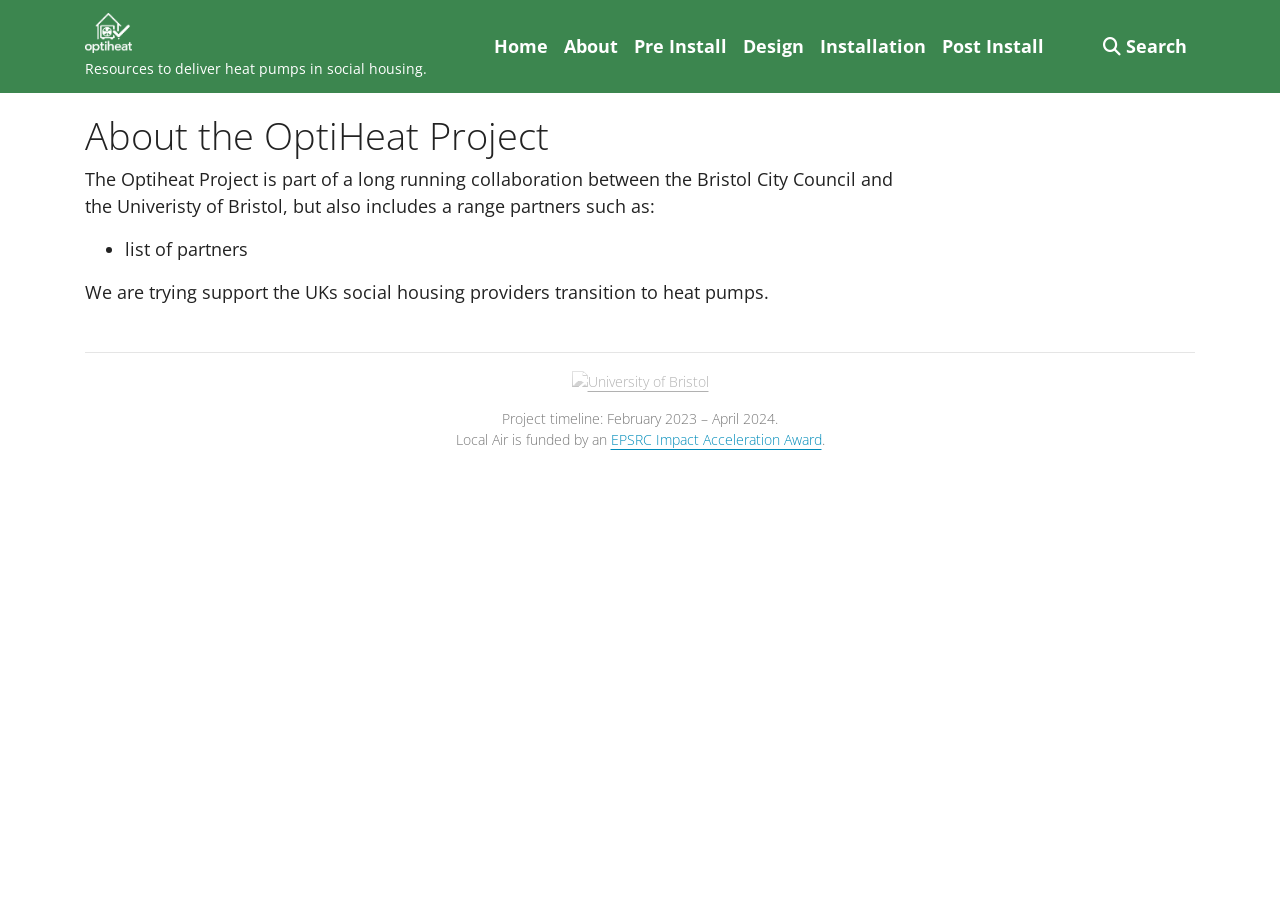
==== about/index.html @ 37873405 "Deployed c2340bd with MkDocs version: 1.6.1" ====
<!DOCTYPE html>
<html lang="en_GB" data-bs-theme="light">
    <head>
        <meta charset="utf-8">
        <meta http-equiv="X-UA-Compatible" content="IE=edge">
        <meta name="viewport" content="width=device-width, initial-scale=1.0">
        
        <meta name="author" content="OptiHeat">
        <link rel="canonical" href="https://www.optiheat.uk/about/">
        <link rel="shortcut icon" href="../images/favicon.png">
        
    <title>
        
            About – OptiHeat
        
    </title>
        <link href="../css/bootstrap.min.css" rel="stylesheet">
        <link href="../css/fontawesome.min.css" rel="stylesheet">
        <link href="../css/brands.min.css" rel="stylesheet">
        <link href="../css/solid.min.css" rel="stylesheet">
        <link href="../css/v4-font-face.min.css" rel="stylesheet">
        <link href="../css/base.css" rel="stylesheet">
        <link href="../css/extra.css" rel="stylesheet"> 
    </head>

    <body>
        <div class="navbar fixed-top navbar-expand-lg navbar-dark bg-primary">
            <div class="container">
    <a class="navbar-brand" href="..">
        <?xml version="1.0" encoding="UTF-8" standalone="no"?>
<!-- Created with Inkscape (http://www.inkscape.org/) -->

<svg
   version="1.1"
   id="svg1"
   width="599.33331"
   height="508.66666"
   viewBox="0 0 599.33331 508.66666"
   xmlns:xlink="http://www.w3.org/1999/xlink"
   xmlns="http://www.w3.org/2000/svg"
   xmlns:svg="http://www.w3.org/2000/svg">
  <defs
     id="defs1" />
  <g
     id="g1">
    <image
       width="599.33331"
       height="508.66666"
       preserveAspectRatio="none"
       xlink:href="[data-uri]&#10;IGV4aWYAAHjadVFbEsMgCPz3FD0CsIp6nDxneoMev6ikaTLtZgRcCc+wvZ57eDRIoRBTLlpVyRBr&#10;rDKZUWhg7pIpdtlRQHD2wod9JumWGNVchhtV8WCb8fIJStWT8OF/BDoMnsxK58MUnZ9v/DK0dXML&#10;5BWAPfPqXXkgyODZ74tXqrXkS2ur0hXlPAmKLJrs2zK06J57OF2o/8WetN3DNxGzjXtNVgBENjDI&#10;JFBGZWhHMZmGSUEyP0Y1OyIGUwweQ7b1CeU+yAOj8LbKX5vDyfeKPpv7g18thjfVzHYEYk6pjQAA&#10;DE9pQ0NQSUNDIFByb2ZpbGUAAHiclVcHWFPJFp5bUiEECIQiJfQmiEgJICWEFkB6EUQlJAFCiTEh&#10;qNjRZVdw7SKCFV0FUXR1BUQUxb6yKHbXslhQUdbFdbGh8iYE0GVf+d5839z57z9n/jnn3Ln3zgBA&#10;7+RLpbmoJgB5knxZbEgAa3JyCov0HKBAD1CAHTDhC+RSTnR0BIBluP17eXMDIMr2qqNS65/9/7Vo&#10;CUVyAQBINMTpQrkgD+KfAMCbBVJZPgBEKeQtZuVLlXgdxDoy6CDE1UqcqcLNSpyuwpcHbeJjuRA/&#10;BoCszufLMgHQ6IU8q0CQCXXoMFrgLBGKJRD7Q+yblzdDCPEiiG2hDZyTrtRnp3+lk/k3zfQRTT4/&#10;cwSrYhks5ECxXJrLn/N/puN/l7xcxfAcNrCqZ8lCY5Uxw7w9zpkRrsTqEL+TpEdGQawNAIqLhYP2&#10;SszMUoQmqOxRW4GcC3MGmBBPlOfG8Yb4WCE/MBxiI4gzJLmREUM2RRniYKUNzB9aLs7nxUOsD3G1&#10;SB4UN2RzQjYjdnjeGxkyLmeIf8aXDfqg1P+syEngqPQx7SwRb0gfcyrMik+CmApxYIE4MRJiDYgj&#10;5Tlx4UM2qYVZ3MhhG5kiVhmLJcQykSQkQKWPlWXIgmOH7PfkyYdjx05kiXmRQ/hKflZ8qCpX2GMB&#10;f9B/GAvWK5JwEoZ1RPLJEcOxCEWBQarYcbJIkhCn4nF9aX5ArGosbi/NjR6yxwNEuSFK3hzieHlB&#10;3PDYgny4OFX6eLE0Pzpe5Sdekc0Pi1b5gx8AEYALAgELKGBNBzNANhC39zT0wDtVTzDgAxnIBCLg&#10;OMQMj0ga7JHAaxwoBL9DJALykXEBg70iUAD5T6NYJSce4VRXR5Ax1KdUyQFPIM4D4SAX3isGlSQj&#10;HiSCx5AR/8MjPqwCGEMurMr+f88Ps18YDmQihhjF8Iws+rAlMYgYSAwlBhPtcEPcF/fGI+DVH1YX&#10;nI17DsfxxZ7whNBBeEi4Tugk3J4uLpKN8nIS6IT6wUP5Sf86P7g11HTDA3AfqA6VcSZuCBxxVzgP&#10;B/eDM7tBljvktzIrrFHaf4vgqyc0ZEdxpqAUPYo/xXb0SA17DbcRFWWuv86Pytf0kXxzR3pGz8/9&#10;KvtC2IaPtsS+ww5h57CT2AWsGWsALKwFa8TasGNKPLLiHg+uuOHZYgf9yYE6o9fMlyerzKTcuda5&#10;2/mjqi9fNDtf+TJyZ0jnyMSZWfksDvxjiFg8icBpLMvF2cUdAOX/R/V5ex0z+F9BmG1fuCW/AeDT&#10;MjAwcPQLF9YCwI8e8JNw5Atny4a/FjUAzh8RKGQFKg5XXgjwy0GHb58BMAEWwBbG4wLcgTfwB0Eg&#10;DESBeJAMpkHvs+A6l4FZYB5YDIpBKVgF1oMKsBXsANVgHzgIGkAzOAnOgovgMrgO7sDV0wVegF7w&#10;BvQjCEJCaAgDMUBMESvEAXFB2IgvEoREILFIMpKGZCISRIHMQ5YgpcgapALZjtQgPyJHkJPIBaQD&#10;uY08QLqRP5EPKIaqozqoMWqNjkPZKAcNR+PRqWgmOhMtRJeiK9BytArdi9ajJ9GL6HW0E32B9mEA&#10;U8OYmBnmiLExLhaFpWAZmAxbgJVgZVgVVoc1wed8FevEerD3OBFn4CzcEa7gUDwBF+Az8QX4crwC&#10;r8br8dP4VfwB3ot/JtAIRgQHgheBR5hMyCTMIhQTygi7CIcJZ+C71EV4QyQSmUQbogd8F5OJ2cS5&#10;xOXEzcT9xBPEDuIjYh+JRDIgOZB8SFEkPimfVEzaSNpLaiFdIXWR3pHVyKZkF3IwOYUsIReRy8h7&#10;yMfJV8hPyf0UTYoVxYsSRRFS5lBWUnZSmiiXKF2UfqoW1YbqQ42nZlMXU8upddQz1LvU12pqauZq&#10;nmoxamK1RWrlagfUzqs9UHuvrq1ur85VT1VXqK9Q361+Qv22+msajWZN86el0PJpK2g1tFO0+7R3&#10;GgwNJw2ehlBjoUalRr3GFY2XdArdis6hT6MX0svoh+iX6D2aFE1rTa4mX3OBZqXmEc2bmn1aDK3x&#10;WlFaeVrLtfZoXdB6pk3SttYO0hZqL9XeoX1K+xEDY1gwuAwBYwljJ+MMo0uHqGOjw9PJ1inV2afT&#10;rtOrq63rqpuoO1u3UveYbicTY1ozecxc5krmQeYN5gc9Yz2OnkhvmV6d3hW9t/pj9P31Rfol+vv1&#10;r+t/MGAZBBnkGKw2aDC4Z4gb2hvGGM4y3GJ4xrBnjM4Y7zGCMSVjDo751Qg1sjeKNZprtMOozajP&#10;2MQ4xFhqvNH4lHGPCdPE3yTbZJ3JcZNuU4apr6nYdJ1pi+lzli6Lw8pllbNOs3rNjMxCzRRm283a&#10;zfrNbcwTzIvM95vfs6BasC0yLNZZtFr0WppaTrKcZ1lr+asVxYptlWW1weqc1VtrG+sk62+tG6yf&#10;2ejb8GwKbWpt7trSbP1sZ9pW2V6zI9qx7XLsNttdtkft3eyz7CvtLzmgDu4OYofNDh1jCWM9x0rG&#10;Vo296ajuyHEscKx1fODEdIpwKnJqcHo5znJcyrjV486N++zs5pzrvNP5znjt8WHji8Y3jf/Txd5F&#10;4FLpcm0CbULwhIUTGie8cnVwFblucb3lxnCb5PatW6vbJ3cPd5l7nXu3h6VHmscmj5tsHXY0ezn7&#10;vCfBM8BzoWez53svd698r4Nef3g7eud47/F+NtFmomjizomPfMx9+D7bfTp9Wb5pvtt8O/3M/Ph+&#10;VX4P/S38hf67/J9y7DjZnL2clwHOAbKAwwFvuV7c+dwTgVhgSGBJYHuQdlBCUEXQ/WDz4Mzg2uDe&#10;ELeQuSEnQgmh4aGrQ2/yjHkCXg2vN8wjbH7Y6XD18LjwivCHEfYRsoimSeiksElrJ92NtIqURDZE&#10;gShe1Nqoe9E20TOjj8YQY6JjKmOexI6PnRd7Lo4RNz1uT9yb+ID4lfF3EmwTFAmtifTE1MSaxLdJ&#10;gUlrkjonj5s8f/LFZMNkcXJjCiklMWVXSt+UoCnrp3SluqUWp96YajN19tQL0wyn5U47Np0+nT/9&#10;UBohLSltT9pHfhS/it+XzkvflN4r4Ao2CF4I/YXrhN0iH9Ea0dMMn4w1Gc8yfTLXZnZn+WWVZfWI&#10;ueIK8avs0Oyt2W9zonJ25wzkJuXuzyPnpeUdkWhLciSnZ5jMmD2jQ+ogLZZ2zvSauX5mryxctkuO&#10;yKfKG/N14Ea/TWGr+EbxoMC3oLLg3azEWYdma82WzG6bYz9n2ZynhcGFP8zF5wrmts4zm7d43oP5&#10;nPnbFyAL0he0LrRYuHRh16KQRdWLqYtzFv9S5Fy0puivJUlLmpYaL1209NE3Id/UFmsUy4pvfuv9&#10;7dbv8O/E37Uvm7Bs47LPJcKSn0udS8tKPy4XLP/5+/Hfl38/sCJjRftK95VbVhFXSVbdWO23unqN&#10;1prCNY/WTlpbv461rmTdX+unr79Q5lq2dQN1g2JDZ3lEeeNGy42rNn6syKq4XhlQuX+T0aZlm95u&#10;Fm6+ssV/S91W462lWz9sE2+7tT1ke32VdVXZDuKOgh1PdibuPPcD+4eaXYa7Snd92i3Z3VkdW326&#10;xqOmZo/RnpW1aK2itntv6t7L+wL3NdY51m3fz9xfegAcUBx4/mPajzcOhh9sPcQ+VPeT1U+bDjMO&#10;l9Qj9XPqexuyGjobkxs7joQdaW3ybjp81Ono7maz5spjusdWHqceX3p8oKWwpe+E9ETPycyTj1qn&#10;t945NfnUtdMxp9vPhJ85fzb47KlznHMt533ON1/wunDkZ/bPDRfdL9a3ubUd/sXtl8Pt7u31lzwu&#10;NV72vNzUMbHj+BW/KyevBl49e4137eL1yOsdNxJu3LqZerPzlvDWs9u5t1/9WvBr/51Fdwl3S+5p&#10;3iu7b3S/6je73/Z3unceexD4oO1h3MM7jwSPXjyWP/7YtfQJ7UnZU9OnNc9cnjV3B3dffj7ledcL&#10;6Yv+nuLftX7f9NL25U9/+P/R1ju5t+uV7NXAn8tfG7ze/ZfrX6190X333+S96X9b8s7gXfV79vtz&#10;H5I+PO2f9ZH0sfyT3aemz+Gf7w7kDQxI+TL+4FYAA8qjTQYAf+4GgJYMAAOeG6lTVOfDwYKozrSD&#10;CPwnrDpDDha4c6mDe/qYHri7uQnAgZ0AWEN9eioA0TQA4j0BOmHCSB0+yw2eO5WFCM8G25I/peel&#10;g39TVGfSr/we3QKlqisY3f4LPOaDKBygA68AAA5laVRYdFhNTDpjb20uYWRvYmUueG1wAAAAAAA8&#10;P3hwYWNrZXQgYmVnaW49Iu+7vyIgaWQ9Ilc1TTBNcENlaGlIenJlU3pOVGN6a2M5ZCI/Pgo8eDp4&#10;bXBtZXRhIHhtbG5zOng9ImFkb2JlOm5zOm1ldGEvIiB4OnhtcHRrPSJYTVAgQ29yZSA0LjQuMC1F&#10;eGl2MiI+CiA8cmRmOlJERiB4bWxuczpyZGY9Imh0dHA6Ly93d3cudzMub3JnLzE5OTkvMDIvMjIt&#10;cmRmLXN5bnRheC1ucyMiPgogIDxyZGY6RGVzY3JpcHRpb24gcmRmOmFib3V0PSIiCiAgICB4bWxu&#10;czp4bXBNTT0iaHR0cDovL25zLmFkb2JlLmNvbS94YXAvMS4wL21tLyIKICAgIHhtbG5zOnN0RXZ0&#10;PSJodHRwOi8vbnMuYWRvYmUuY29tL3hhcC8xLjAvc1R5cGUvUmVzb3VyY2VFdmVudCMiCiAgICB4&#10;bWxuczpkYz0iaHR0cDovL3B1cmwub3JnL2RjL2VsZW1lbnRzLzEuMS8iCiAgICB4bWxuczpleGlm&#10;PSJodHRwOi8vbnMuYWRvYmUuY29tL2V4aWYvMS4wLyIKICAgIHhtbG5zOkdJTVA9Imh0dHA6Ly93&#10;d3cuZ2ltcC5vcmcveG1wLyIKICAgIHhtbG5zOnRpZmY9Imh0dHA6Ly9ucy5hZG9iZS5jb20vdGlm&#10;Zi8xLjAvIgogICAgeG1sbnM6eG1wPSJodHRwOi8vbnMuYWRvYmUuY29tL3hhcC8xLjAvIgogICB4&#10;bXBNTTpEb2N1bWVudElEPSJnaW1wOmRvY2lkOmdpbXA6OWNlYTEwNzMtYWY3My00NGZlLTk1Zjkt&#10;ZmNjNDU1ZDJjMzRmIgogICB4bXBNTTpJbnN0YW5jZUlEPSJ4bXAuaWlkOjkzNDc5ZmRiLWRiZTkt&#10;NDk0ZC04MDJhLTZhZTA1MWJhZDgwZiIKICAgeG1wTU06T3JpZ2luYWxEb2N1bWVudElEPSJ4bXAu&#10;ZGlkOmJjZTkxZmZkLWViODctNDgxYS1iZjcyLTQzOTA3MTE3ZmE1NCIKICAgZGM6Rm9ybWF0PSJp&#10;bWFnZS9wbmciCiAgIGV4aWY6UGl4ZWxYRGltZW5zaW9uPSI5OTQiCiAgIGV4aWY6UGl4ZWxZRGlt&#10;ZW5zaW9uPSI4MzQiCiAgIEdJTVA6QVBJPSIyLjAiCiAgIEdJTVA6UGxhdGZvcm09Ik1hYyBPUyIK&#10;ICAgR0lNUDpUaW1lU3RhbXA9IjE3NzQ0Njc4NTcxNDE1ODYiCiAgIEdJTVA6VmVyc2lvbj0iMi4x&#10;MC4zOCIKICAgdGlmZjpPcmllbnRhdGlvbj0iMSIKICAgeG1wOkNyZWF0b3JUb29sPSJHSU1QIDIu&#10;MTAiCiAgIHhtcDpNZXRhZGF0YURhdGU9IjIwMjY6MDM6MjVUMTk6NDQ6MTErMDA6MDAiCiAgIHht&#10;cDpNb2RpZnlEYXRlPSIyMDI2OjAzOjI1VDE5OjQ0OjExKzAwOjAwIj4KICAgPHhtcE1NOkhpc3Rv&#10;cnk+CiAgICA8cmRmOlNlcT4KICAgICA8cmRmOmxpCiAgICAgIHN0RXZ0OmFjdGlvbj0ic2F2ZWQi&#10;CiAgICAgIHN0RXZ0OmNoYW5nZWQ9Ii8iCiAgICAgIHN0RXZ0Omluc3RhbmNlSUQ9InhtcC5paWQ6&#10;OGYxMjIxYmMtN2QxYi00NTg1LWFjZjQtYjk5NTIyMTcyMDQ4IgogICAgICBzdEV2dDpzb2Z0d2Fy&#10;ZUFnZW50PSJHaW1wIDIuMTAgKE1hYyBPUykiCiAgICAgIHN0RXZ0OndoZW49IjIwMjYtMDMtMjVU&#10;MTk6NDQ6MTcrMDA6MDAiLz4KICAgIDwvcmRmOlNlcT4KICAgPC94bXBNTTpIaXN0b3J5PgogICA8&#10;ZXhpZjpVc2VyQ29tbWVudD4KICAgIDxyZGY6QWx0PgogICAgIDxyZGY6bGkgeG1sOmxhbmc9Ingt&#10;ZGVmYXVsdCI+U2NyZWVuc2hvdDwvcmRmOmxpPgogICAgPC9yZGY6QWx0PgogICA8L2V4aWY6VXNl&#10;ckNvbW1lbnQ+CiAgPC9yZGY6RGVzY3JpcHRpb24+CiA8L3JkZjpSREY+CjwveDp4bXBtZXRhPgog&#10;ICAgICAgICAgICAgICAgICAgICAgICAgICAgICAgICAgICAgICAgICAgICAgICAgICAgICAgICAg&#10;ICAgICAgICAgICAgICAgICAgICAgICAgICAgICAgICAgICAgICAgICAgCiAgICAgICAgICAgICAg&#10;ICAgICAgICAgICAgICAgICAgICAgICAgICAgICAgICAgICAgICAgICAgICAgICAgICAgICAgICAg&#10;ICAgICAgICAgICAgICAgICAgICAgICAgICAgICAKICAgICAgICAgICAgICAgICAgICAgICAgICAg&#10;ICAgICAgICAgICAgICAgICAgICAgICAgICAgICAgICAgICAgICAgICAgICAgICAgICAgICAgICAg&#10;ICAgICAgICAgICAgICAgIAogICAgICAgICAgICAgICAgICAgICAgICAgICAgICAgICAgICAgICAg&#10;ICAgICAgICAgICAgICAgICAgICAgICAgICAgICAgICAgICAgICAgICAgICAgICAgICAgICAgICAg&#10;ICAgCiAgICAgICAgICAgICAgICAgICAgICAgICAgICAgICAgICAgICAgICAgICAgICAgICAgICAg&#10;ICAgICAgICAgICAgICAgICAgICAgICAgICAgICAgICAgICAgICAgICAgICAgICAKICAgICAgICAg&#10;ICAgICAgICAgICAgICAgICAgICAgICAgICAgICAgICAgICAgICAgICAgICAgICAgICAgICAgICAg&#10;ICAgICAgICAgICAgICAgICAgICAgICAgICAgICAgICAgIAogICAgICAgICAgICAgICAgICAgICAg&#10;ICAgICAgICAgICAgICAgICAgICAgICAgICAgICAgICAgICAgICAgICAgICAgICAgICAgICAgICAg&#10;ICAgICAgICAgICAgICAgICAgICAgCiAgICAgICAgICAgICAgICAgICAgICAgICAgICAgICAgICAg&#10;ICAgICAgICAgICAgICAgICAgICAgICAgICAgICAgICAgICAgICAgICAgICAgICAgICAgICAgICAg&#10;ICAgICAgICAKICAgICAgICAgICAgICAgICAgICAgICAgICAgICAgICAgICAgICAgICAgICAgICAg&#10;ICAgICAgICAgICAgICAgICAgICAgICAgICAgICAgICAgICAgICAgICAgICAgICAgICAgIAogICAg&#10;ICAgICAgICAgICAgICAgICAgICAgICAgICAgICAgICAgICAgICAgICAgICAgICAgICAgICAgICAg&#10;ICAgICAgICAgICAgICAgICAgICAgICAgICAgICAgICAgICAgICAgCiAgICAgICAgICAgICAgICAg&#10;ICAgICAgICAgICAgICAgICAgICAgICAgICAgICAgICAgICAgICAgICAgICAgICAgICAgICAgICAg&#10;ICAgICAgICAgICAgICAgICAgICAgICAgICAKICAgICAgICAgICAgICAgICAgICAgICAgICAgICAg&#10;ICAgICAgICAgICAgICAgICAgICAgICAgICAgICAgICAgICAgICAgICAgICAgICAgICAgICAgICAg&#10;ICAgICAgICAgICAgIAogICAgICAgICAgICAgICAgICAgICAgICAgICAgICAgICAgICAgICAgICAg&#10;ICAgICAgICAgICAgICAgICAgICAgICAgICAgICAgICAgICAgICAgICAgICAgICAgICAgICAgICAg&#10;CiAgICAgICAgICAgICAgICAgICAgICAgICAgICAgICAgICAgICAgICAgICAgICAgICAgICAgICAg&#10;ICAgICAgICAgICAgICAgICAgICAgICAgICAgICAgICAgICAgICAgICAgICAKICAgICAgICAgICAg&#10;ICAgICAgICAgICAgICAgICAgICAgICAgICAgICAgICAgICAgICAgICAgICAgICAgICAgICAgICAg&#10;ICAgICAgICAgICAgICAgICAgICAgICAgICAgICAgIAogICAgICAgICAgICAgICAgICAgICAgICAg&#10;ICAgICAgICAgICAgICAgICAgICAgICAgICAgICAgICAgICAgICAgICAgICAgICAgICAgICAgICAg&#10;ICAgICAgICAgICAgICAgICAgCiAgICAgICAgICAgICAgICAgICAgICAgICAgICAgICAgICAgICAg&#10;ICAgICAgICAgICAgICAgICAgICAgICAgICAgICAgICAgICAgICAgICAgICAgICAgICAgICAgICAg&#10;ICAgICAKICAgICAgICAgICAgICAgICAgICAgICAgICAgICAgICAgICAgICAgICAgICAgICAgICAg&#10;ICAgICAgICAgICAgICAgICAgICAgICAgICAgICAgICAgICAgICAgICAgICAgICAgIAogICAgICAg&#10;ICAgICAgICAgICAgICAgICAgICAgICAgICAgICAgICAgICAgICAgICAgICAgICAgICAgICAgICAg&#10;ICAgICAgICAgICAgICAgICAgICAgICAgICAgICAgICAgICAgCiAgICAgICAgICAgICAgICAgICAg&#10;ICAgICAgICAgICAgICAgICAgICAgICAgICAgICAgICAgICAgICAgICAgICAgICAgICAgICAgICAg&#10;ICAgICAgICAgICAgICAgICAgICAgICAKICAgICAgICAgICAgICAgICAgICAgICAgICAgCjw/eHBh&#10;Y2tldCBlbmQ9InciPz7ITCckAAAABmJLR0QAAAAnAPh3J5E0AAAACXBIWXMAABYlAAAWJQFJUiTw&#10;AAAAB3RJTUUH6gMZEywRXFum9AAAABJ0RVh0Q29tbWVudABTY3JlZW5zaG90+xGrCgAAIABJREFU&#10;eNrt3StwXMmeJ+BMRwOJyHCjDWUiw4nbUCIy3JjLJGSz3dhlErLZTswyCdlsJnaZhGy2EwtlYsO+&#10;WCISdMdCiVgsF7jcLZdKUqnqPPLxfRE3Zu6jVVX/zJMnfyfznBMCADQipbSSUlpXCQAAgPoD4Hq6&#10;24kKAQAA1BMA99ICVA6AlkQlAKCyILhsqHseY7xQSQCEQQBoJwj+sBpjvFZRAGr2RAkAEARv+ZZS&#10;ulRVAGpmZRAAQfC+E2WMzpUAVMnKIACC4P1/f0eVAaiRq50ACIIP81AZAKpjZRAAQfBh5ymlA1UH&#10;oCZWBgEoMQhehhDWBj9pun8QgIpYGQSgtCB4MEYQnHy2F9MDUA1XOAEoLQi+Gf3kaYUQAGEQAAYN&#10;g9mszAmEAAiDANBYEBQIAaiBewYByD0EruR6r557CAEQBgGgn7C1HkL4lvl3FAgBKJLtLQAIWl2c&#10;UG0ZBUAYBIC2gqBACIAwCACNBkGBEABhEAAaDYICIQDCIAA0GgQFQgCEQQBoNAgKhAAIgwDQaBAU&#10;CAEQBgGg0SAoEAIgDAJAo0FQIARAGASARoOgQAhAjp4oAQCC4GC/+1LrA5ALVygBEASHPvlaIQRA&#10;GARAEBQIAUAYBEAQFAgBQBgEQBAUCAFAGARAEBQIAUAYBEAQFAgBQBgEQBAUCAFAGARAEBQIAeBu&#10;XjoPQEtBcDVOqB8AwiAAdBdkTjP+ersxxusf/0YgBKB1tqIA0ESAmRX+UkqbIYTPJX1nAOiKlUEA&#10;mgyCk//8SwhhX10BEAYB4PGB5SDjr7f/0OpajPG9LaMAtMj2EwCqDSqPCXkppZ0QwocafgsACIMA&#10;tBoEr2KMTxf4TSchhG2BEIAW2CYKwCJB8DLjr7e/SBCchK2XIYTnAjgALXCFEYCaAsnVokFw6jce&#10;hBDeZHvytkIIgDAIgCDYbRAs5LcKhAAszTZRAOYNRzlvDd3tMgjeCFu7gjkAwiAALQfBvRDCWqZf&#10;7yrG+LGPPzz5uwIhAFWyxQSAogPHENsl1QAAYRAAQbDREKQWANTGNlEA7go/Kxl/vbOhw8/k8/Yz&#10;bq9TvRaAR53blACAGcHCKpjaACAMAiAICjtqBEBtbBMF4GbIyXlr6FUuIWfyPQ4zbkdbRgF4+Hym&#10;BABMAoTVLjUDQBgEQBAUatQOgJrZJgogCNoaunzY+iSsAlAaVwsB2g6COyGED5kHrVJqaYUQAGEQ&#10;AOGlxfCipgCUxDZRgDaD4InQ0t73tmUUAGEQoO0guBdC2BaoBEIA2ma7CEBbQdA2RrWurtYALMbK&#10;IEA7QTDrF5HXFk6sEAIgDAKQiw3BaZTftZ9xIDxyWAC0yxYRgMrZrqgNtAEAwiCAICiEaAuBEIAQ&#10;gm2iADWHjx3hw+99RH+xZRSgMa4CAtQZBC9DCGuCUZZtk/MK4VWM8akjCEAYBEDYEAS1EQCVsk0U&#10;oK6QsSlk5K+ALaMnWgmggfOREgBUEwTXQwjnAlBRbZbzCuFxjPG1VgIQBgHIO1SchBC2BUGBUNsB&#10;MC/bRAHKDxObgmC5CtgyeqmVAIRBAPL0WdARCHu0lvtrSgAQBgGaklI6ynmLoSBYVb0+5L6dFYAF&#10;zj1KAFBkENwJIXwQbKpsW/cQAiAMAlBeYBAWOmnfyxDCWqZf73mM8UIrAZTPNlGAskLCqSBYvxjj&#10;04y/3nlKaU8rAVRwvlECgGKCYM6rRYJgP22e85bRTzHGl1oJQBgEoOFgIAi2eRFAuwOUzTZRgPzD&#10;gKeGNiznLaOeMApQ+DlGCQCyDoKeLIm+AEAvrAwC5Dv5z/pF3yb/6j3VXw+0EkBh5xYlAMg2CHqP&#10;ILP6Rs4rhF47ASAMArDEZP80hLAhCFJoILzK/NUYAEzYJgqQ1yR/TxCk8HZYmzwBFYDczydKAJBV&#10;GPTUUKroLyGE4xjja60EIAwCcP+k/iiE8EoQpLJAqO8AZMw2UYDxJ/MHgiC1to93EQJkfA5RAgCT&#10;ZUGwin50GUJYy/Tr7cYYP2olgLxYGQQYb/J+JAjSYXvl/ATPD5Ot0ADkdO5QAoBRguBBCOGNIEgP&#10;fcs9hADMxcogwDgEQfpsv7OMw+qeVgLI5JyhBACDToQ3QwifBUEG6GtWCAG4l5VBgOEm5yeCINqz&#10;jLAKIAwC0NXEdz2EsC04oF1/Oi5OtBLAiOcJJQAYZNLrqaHof7M9jzFeaCWA4VkZBOh3En4iCKKd&#10;73VuyyiAMAhQWxDcCbaGor3nPV4utRLAwOcGJQDobXJrRRD98nFsGQUYkJVBgO4n20eCINp/Iecp&#10;pVOtBDDQOUEJADoNgjshhA+CAAX0Ve8hBBAGAWhhgm1yzYz+ehlCWMv069kyCtAz20QBuplU7wiC&#10;lCbG+DTjr3eeUjrSSgA9ngeUAGDpIHgQQngjCFJwH7ZlFKBBVgYBlicIUrRJPznOOKzuaSWAHsZ/&#10;JQBYeIK6GUL4LAhSUZ/OeYVwN8b4USsBCIMAY0+aj0IIrwRBBEJ9G0AYBGhnsrwSQvhmsoxAqI8D&#10;lMw9gwCPJwhStdz7kaeMAgiDAENPQA+8PgKBMAuvcl+9BChirFcCgLmC4HoI4dzEnQb7vi2jAJWy&#10;MggwH0GQJhWwZdRrJwAWHeOVAODeiaYVQQhWCAGEQYC2Jr+eGgoCIUC1bBMFuJsgCLf73X7GYfVE&#10;KwE8YlxXAoBbE0orgnD/MWKFEKACVgYBfp7krguCUHY/9NoJAGEQYBEeFgN1BMJTrQTwwFiuBAB/&#10;Th69UB4qOm5CCGcxxhdaCWA2K4OAyWxKB4IgVNk/N2wZBbhnDFcCoPEg6GEx0M2x5KEyAIWxMgi0&#10;ThCEBvqr104ACIMAPyaGtoZCW/1225ZRgKlxWwmABoPgevDUUOjzGLNlFKAAVgaBFgmC0HA/Tikd&#10;aCUAK4NAQ1JKmyGEzybQMNgxZ4UQQBgEEARNShEIHXsAObFNFGiFIAj696ywuqmVAGEQoEIppXVP&#10;DQX9/B6f3UMINDs+KwFQcRC0NRTyOiZz3jJ6FWN8qpUAYRDAxFMQhPYC4VaM8YtWAlphmyhQ42TT&#10;1lDQ/xfx2T2EgDAIUG4QPAneIwgC4XKB8FQrAcIgQFlBcDOEsG0CDALhkjZSSntaCah+LFYCoKIw&#10;aGsoOG4dtwBzsjII1DCZPDKhhDLlfHyk7060ElDtGKwEQOFB0OsjoI5jOeenjH6KMb7USoAwCGAC&#10;KQiC4xmgeLaJAqVOGk9MHKEuBWwZ9VAZoK5xVwmAAoPgQQjhjQktVHuM57xl9CrG+FQrAcIggImi&#10;IAjtBcLnMcYLrQSUzjZRoKTJ4Z4gCG3I/Hg6n+xQACh7rFUCoJAgeBRCeGXiCs0d+zmvEDr2AWEQ&#10;oOUJockgNB0Id2OMH7USIAwCCIJAe4HQPYRAkdwzCOQ8+XOPIFDC8XY+2coOUNbYqgRAxmFQEASK&#10;GRdCCPsxxvdaCRAGAQRBoL1AaMsoIAwCLDjJWwkhfBMEgYIDoRfTA8IgQE0TPEEQjBcCISAMAgiC&#10;gHHjIasxxmutBOTK00SBHCZzK4IgUOHx+S2ltKOVgGzHUCUAxg6CwT2CwPJjiS2jAI9kZRAYmyAI&#10;1H68rqWU1rUSkN3YqQTAWGwNBYwrAOOxMgiMMVlbN2EDWjt+03cnWgnIZsxUAmCMCZGJJNDqOBNC&#10;2IoxftFKgDAImKAJgoDxBmBwtokCQ03KNk3MAMf1X0E1pXSklYBRx0klAIaa+JgwAsafWw5jjG+1&#10;EiAMAiZigiBgHAIYhG2iQJ+TL08NBRzvcwTVzFcvgVrHRiUA+pzgmBgCxiVjE5AnK4OAIAg0Y3L8&#10;n2U8dm5qJWCwMVEJAEEQME4ZqwBhEEAQBIxXxiygAbaJAoIg0KTJuPAp4zHVewiBfsdBJQAEQcD4&#10;la3jGONrrQQIg4CJlCAItBcIjWVAL2wTBQRBoHmT8WI347H2VCsBwiAgCAqCQD/jxscQwmGmX28j&#10;pbSjlYBOxz0lAGoLgiGE1RjjtVYCKhzfXOwCOmNlEKhqohS/EwSBZcNWzk8ZPdFKQCfjnRIANQVB&#10;LQR0ON4dhBDeGO8AYRAwMRIEAeNeTj7FGF9qJUAYBARBgPYC4VWM8alWAhbhnkFAEAR4eJzZyvTr&#10;rWkhQBgEBEGA/sabLzmP05P7GwEeN7YpASAIApQ/LgZbRoFHsjIICIIAjxt/VjP9emsppXWtBAiD&#10;gCAI0M84dB1COMv0652nlDa1EjDXeKYEgCAIUNd4acwE5mFlEBAEARYfl55nPKYfaSVAGAQEQYB+&#10;xqeLEMJ+pl/vlXsIgXvHMCUABEGAesdRYylwFyuDYAIjCAJ0M17l+lCZ7MMqIAwCJgeCIFByIHwR&#10;8r6H0FNGgZ/HLSUAQVAQBGhjfDXGAsIgmKgIggACIdA420TBBMXkBKCH8SznMS2ldKCVABMvEAQF&#10;QYD+xt2TEMK2sRcQBgFB0GQEaG/8vQwhrBmDgdzYJgqCoEkIQL/j3NMQwmrG54gjrQTCICAICoIA&#10;/Yx31yGEq0y/3iv3EEKjY5MSgCAoCAIYl43N0B4rg2DCYbIBMOz4d+zcAWQxJikBCIKCIIBx+oZP&#10;McaXWgmEQcAEQxAEaC8QGrNBGARMLEwqAARCoEbuGQQTCpMJAOPjXecWTxmFmscgJQBBUBAEMI4b&#10;y0EYBEwgTB4AjOfGdGiAbaJg4mDSAGDcnOecs6mVoLJxRwlAEBQEAYzvc3oeY7zQSlAHK4NgotC1&#10;VS0EUK3zlNKRMkAdXL0HQbC7AcWKIEDV47zxHupiZRBMEEwMAKgusALCIDjxDmNLCwG0d14SCkEY&#10;BBoOgvG7L1oJoNlzlBfTQ6Fs6wJBcKkgqIUA2hn3nQ+gLlYGwYRgUbaGAvDn+SqldKkSUBZXcUAQ&#10;fPzA4QowQJPj/xyuYoxPtSKUwcogmAgIggB0ZS2ltK4MIAwClQXBEMJzLQTAA85tGYUyuMIPguB8&#10;g4UVQYDmzwXOHVAXK4Pg5O9kDkBf57Y9VYB8meCBIPiQ1RjjtVYCcE5Y0FmM8YWWBWEQEAQBaCsM&#10;fp902mUC2bFNFJzw7zxpC4IAdHjOO1AFyGy+pwQgCM5gRRDA+aEPWzHGL1oZhEFwos91YLCVB8A5&#10;wnkGqmebKDjJT9vSSgD0fC48UQUQBkEQzM9XLQVAz7ZTSuvKAMIgCIIA0J5zK4QgDIIgCABt2k4p&#10;nSoDCINQaxA8UgUAuNOGEsA4flEC6DUIWhEEgPnOl4cxxreqwYBzreZfpWVlEATBac+0HgAjeGPL&#10;KPPOsX5Y8k99u/GnmnygkTAI/QxSe6oAAI+24Smj3De/6vFi+3lK6aC1mnrhJ3Q/UB2EEN4U/BOe&#10;xxgvtCTAaOeRQXaWxBjjZCUux3v2PsUYX+oNDH1cTDSzfVQYhHIHKmEQwLlkqTA4+bxcA+Gf3xHH&#10;g/7XDw+QAUGwlvrvhRD+Hv665/FZCGHtxv/kqqePvuszvt7xv3+2xN+/+Tlf5/x789bgob+3dsd/&#10;fjX1v7la4J+7738372et3fMbb/53awt8/tUD9b16ZBtePaK+i7iaoyZ3/Y6vd/TZr0v04bv62u8h&#10;hP8TY/xoBBs9cL3I9RyWUtqLMb7XSuZWY31+7YHQ1RYQBKcVtTIohEM1tmKMX5Rh+JXBAsbTfYHQ&#10;cTBqYKo4EHqADAgjxdW7w6eIAfn4fOPQ3lQOE94b3hnvmzrP7+XW3jX3PyuDYHCYlu3KoMkACCfO&#10;Lf3XN+ex1j2E1ff9lRDCN/1vOFYGQTBRb8BxTxETXu8hrN63nL9cja89EQbBBGXas9xqbUIIbY+3&#10;xgCB8IaNlNKJFqruOD8p5Dg/FwbBgHWkCkI3YDwQCEezrXWqm1dtF/R9qxqLhEF4vFeV/76vBlsg&#10;00mYLYICoXOEeVUO/e9AGIQ2JyItnHyeZVDnS70NmGFDCBAIXRyoZk51WvDx/EYYBOjn5LATun0B&#10;N1DfOOHVEwJhCCFsaJlij+Gk/YRBIE9jbxP9oAmAB3xWAoGQYoPgQSW/o4pdCr/okoCBFShxvBBO&#10;xgmExmqc5+thZRCY9kwJALgvEKoCgqAwCNDlSeJAFQCTS4GQKo/V00p/V/FzFwcymHhM240xflRb&#10;QCip+1zTRe3GHruF0iL682Wo+MFwpfdB9wwCOZwo9lQBoMyJsIt55HqxgIfZJgqFnGwr/4nvtDJg&#10;sukcRVXHpvdACoOAkywAzlU0FgQ3g/cICoOAkysAzlk0FQRPgneBCoNQqd0GTqpeLQFACeeu5yqe&#10;XRDcCyFsq4QwCLWe5D4O9DmurgIgEN7/OReqnR3PABAGoXq9XonMIAh+1cQA5Hwuc9E0LymlIw9z&#10;EgahlRPcRQjhuOKT2x9aGYCMz2lbqptVENwLIbxSCWEQWjrBve74JPfJVU4ABMKH/16M8YvKZqXl&#10;raGHwiA4yS1rN8b4UjUBqPhcuZ9bsGQ5toaGEEL4F2EQnORiWOw+wk+TK5wfVRGAys+V7yfny7MF&#10;/vFDQTC7IHgSbA0NMcbr0n/DL7ozdDIYXIQQnKjyD+3AsBNGD5Rgeix+oQpV8PqISlgZBAAA5uIi&#10;z3e1XGQWBgEAgIdC4IEgWB9hEJj2qxIAADeC4E4I4Y1K/OlTLT/EPTRQzkA81NW4raEf2z3Eb3PP&#10;INQ7btV2fKsbDc9ByghQFR07VgYBAIBZIdDrI27brenHCIMAAMCtIBi8PuKW2l4JZnsAlDMoD3Vl&#10;7vnkVRlV/TbboaDeccs2UXWj6HlHSUGwumPGyiAAAPAjBNoa2kgQDMFL5wEAgO9B8DSEsKESbQTB&#10;EKwMAgAA3wmCDQVBYRAAABpna2ibQVAYBKDrCcVOSukyDeMopbSi6gDLBcHgqaGzPG8i8GpnKGaw&#10;9tL5ZQY7T83ro902Qwj/N4SwltlX248xvtdC7YxbniaqbhQxvygnIDV0bBgEwGAtDPKYtrrMMPxp&#10;e6FGGFQ3Ht/PVkII31Si7ePCNlEA7poonEzvyywtCP6YWM/4HQAtj+8HguBMq639YGEQgJsThL0b&#10;gWm74t/5w6VWBxob5zdDCG9U4mfxu+vWfrf3DALwZ0Bq8GevTX73bozxo14ANOCzEtwOgq3+diuD&#10;AO2Gv3VbJ//04UYpTvUOoMIx/8BYLwhOszII0N6EwGTgfhs/auQBG0Al477XRwiCM1kZBBAEUS+g&#10;boKgICgMAjQaaHZsBV0uEKofUPL4pRK3rCrBd7aJAtN+VYJqJgGnIYQNleh2YhWCK8pAOeMVtzxv&#10;8amhwiAwr2dKYBLAw/UVCIGMx6hNVbjNuH2bbaLAtK9KUHZIEQTVGmh6bDoKXh8hCAqDwIKsDJZ5&#10;8l8XTEYNhUcqAWQwHp0GD4uZ5VAJhEGAWk/+JyGEc5UY1SthHMiA+8Rv24oxvlWG2dwzCEyzTbSs&#10;ICiAZNYetiIBzgd5MB4/zMogQKEnfSd+bQPw4/VBKnGLraFzsDIITHPPYAFhQxXKaCdXpYGex5n1&#10;EMIHlbhlP8b4XhmEQeDxbBMVBBEIgTK4X3yKMfdxbBMFpv2hBFmGik1BsNxAqO2AjseVPePKTLaG&#10;PpKVQWCalcEMw4Qq1NGOrlgDHYwlmyGEdypxy26M8aMyCIPAcp6FEC6UoekgeBVjfCqMCoRAlrxQ&#10;fopxdXG2iQIIgjc9FwSrbFeg/LHD7QKzrSqBMAh051claC8wxL9c3PgOJ1pCIASyGDP2ghXBWXZj&#10;jNfKIAwC3fFqiXaCwvGPBHjHf7+tNQRCIAvuEZwyOX25R3BJ7hkEaDAgPHR/haAyXHu71wW4Z4xY&#10;CSF8U4lbbA3tiJVBgLaC4JXw0eYFAKC4sWFHEJzp2NbQ7lgZBKZ5tUSlgWDeECicjNP+QjpwY0xY&#10;DyF8UIlbtmKMX5RBGAQQBDsOgQiEQDZB8FwlnMuGYJsogCBII/0ByH4MOBIEZ/qkBMIgMIw/lKCK&#10;if+nRYKgMHJ/sJ7UdEsgBHo49g9CCK9U4pbDGONLZejp3KYEIDhMGXw/fk73y9Xwm5f5rYLI/PWc&#10;vIdxu5U+m3N/qm0FXN2c59FHh2JlEEAQ/PG9VrTO/PWcXKm+6rGfnGgBaOKcsCcIzrSrBMIgQG0n&#10;/d4m+B1cQf1vWuhx9YwxPg39bRvdntw/BNR7TjgKXig/y6EXyg90rlMCKOaEYZvouEEp5996GGN8&#10;28F3Ow0hbDjawqdF7k/pqx+XvE3Kdkd1I5tzeznhRL8clJVBgMJP+l0EwQlBMPy5/TObCYzJIlR5&#10;PrA1dDZbQ4VBAEFwTleuoHYeBOOY/7xACE2cD2wNne3Y1lBhEKDGE/9OD392f3K/GpkEwQEC4Z5W&#10;gip4fcSMcTPG+FolhEGAGn3oIQi+V9b8gmDPgbDElYQrvQu+SymtW+UfbLxEGAQW9KsSdHry7/rE&#10;fyYIljER6ePvljaRtHoNfx67ByGEc5W45VAJhEEA5nMcY3yhDPkHwZ4D4Y4aD/f3oSNvlOCW3Q4f&#10;gMaiY6gSQBm8WqK8CWPXv6vv35BSugwhrAmC+kImY97Kjd97feM/X48xXhjv9SPtafxleVYGgWm2&#10;ibY7+f8fWq6MiU8Lk8sY4/WPf0395xd6FIWcB7w+YjZbQ4VBIGPPlKDuIHGPf1fTogLhgaMDsg2C&#10;B8HrI2axNTS386ESQDEnlqGuLg7+pMratol2+XuGDi2NrDjFWo5lW62M9/pP8+dsYy9LsTII0O0E&#10;wGoNJpzQ7jF54ricaUsJhEGgDF+VYCmdPTGuhq2Mucnh97k6DvUGwRDCtkrccjz0g+kQBgGEFqbl&#10;9AL03Q4noDuaFrIgCM44l8UYX6uEMAhQPVuDsp+UPM3ou3wMIXzq6M990Low6thva+hstoYKgwDN&#10;TAYuOwwKY68K7lbYRMcZhtOXHfY/E1EYb+y3Injboa2hZfhFCQA60dXL2ke/khpj/Fhbtsh1m1KM&#10;MQpyUGwQ3Olw7K/J6vT7QcmXlUGA5ScEnT1B1JXUXuw30g+FShh23LdF+/Y5LAqCZbEyCLC8rp4g&#10;ms39FTWtWA393syWaw2NBMHTEMKGStxyrATlsTIITPtDCUYLBV8y+z6eaDqcMyWAIoLgjiA4Owh6&#10;amiZrAwCLDcx6GRFR/BqO9DGGF900ZdSSklfgt7G+81ga6jzV2WsDALTflUCbrBiNZzDjiase0oJ&#10;nQfBFEL4rBK3fFICYRCg1cnBaRd/J+erqjHGFwU30fOSvmyM8W1Hf+qdoxPyG+trDIJdviIHYRDI&#10;wzMlmFsr940UuToYY7wocXLlsAJjfQHjaxQEhUGAZqWUVloJWiWuDpZ6D0tXkytPJ4VOjqMjx9JM&#10;u0ogDAK07ltLQcsDAgbl8ewwfhA8CSG8Uonb41OM8aMy1MPTRAEgr+D9OqVkEgrj2laCW2OTi4IV&#10;sjIIMJ7Dkr5sQa9pMGEJ37e4FfidL9PjnWhtOuyDm7aGzmRrqDAIwGSysNNRaHmrmvQYaF8Vcjz9&#10;KYSwtsCf2J76G7BoXzwKXh8xy5mtocIgAH9p+aXDud/P5r2IP09u9zL+bpd9hDerhSzB9uzbnhf+&#10;iiEeYCsNlDOpG+qK9+7QVwCH+G1dbh3s4vuWvJUx59WXmraIdlTnqxjj01b7UKn9QX0Gr/dmsCJ4&#10;VxC8UIa6WRkEEKgea1/7pYPH3tg20kR9LbO6XQ7Z92+UfyXA7D5yIgjOdCYICoNAm/5QgnsnDkcd&#10;/q1U4kM+YozvM/1escd2v5wKdm+WCCZN3tu2xD2BXfiWUjowgjHVJ3eCp4bOsm9rqDAIwGxd31Py&#10;ykMv8g4wfYWYyZ9+6GFEVx18zl4GdbzMoDnf5HwPJYP3yc3Q9v3fM8Xv3qtEQ22uBFDOpHSgj9qK&#10;MX6p7bd1tWo0wHc9K+WKbE4hNrd7Qrv8DaXfo5rhxY7sjzH3DPZe39MQwoaZxS2fYowvlaEtVgaB&#10;ab8qwZ0TiCG2mW24z2n4yXMO2zdr3D6a6e/ZsGW06bHiRBC88+KAICgMAnCPNwN/3reu3mkoEJYT&#10;WKa/T8FPxFx3LJMh9wjeDoHRk2WFQYAfnilBVj54ofbjgtS8dcq5ppW093kBfcU9hMaG1l0pgTAI&#10;QGETmonNEb/HZu51qmFS2NV3HfoBLgVNut9lumV01WjXZH8cXI7vIUUYBMb1VQmK8XnEewuzfy/X&#10;rAlgw5PCtQHrXtr9eNltGY0xXhvemu2PQ9m3NRRhEKAO36ZWDE+GDlm5B8KU0qnVgXbD1Tz9JMMt&#10;o7u6UifHv/tDbzvz+giEQeAu7hks33aabekX3Jd4lX0yIfT0QB7ybvLKgSzEGD9qkqWPe2b3LS+U&#10;RxgEaNCrO0LiSUrpIKW0M8eWU1fZqXkCvpHTCmGf2/hq3iKYU6jPzLGtoUz7RQkA5ppcXFb887bD&#10;jcetu6BO496llP6eyzvXYoyxh5C9VflYvaYb37JrtRlhEGBxJhfQju2UUsplFaXrQBhj/FJpEHQl&#10;6+42FwSZyTZRYJqniTLoJHeWEMKh6nQ+UV5XhUfX7DKnYyWnvyMIFuPM1lCEQQBy8ulG6Ltrwvr2&#10;of8Nj/Y3YfPR1nJ6aNIyF0tqPp4q38a/bH/xsBiEQQCycbjAvVjHytaJ33r+++eV1u1NbqtOPy6W&#10;hBDO5g0FtXbqSdvYxj9jrFUC5hoflACKOuENYX/o9w8N8duWnQzZgjRuO6h/J876XCVooY2sVDd7&#10;XiwuCMYY3yoD87AyCExzzyA5TqRd5V6edy0uHz5OVCGbtthUhdnjrCCIMAhAbRMckxtysG01Kosg&#10;mEIIn1Xili0lQBgElvVMCejBpw4CoS165BRGUPuc7Nf6yhCEQWBYtonSuVxe4A0dhpIDVRi85raG&#10;zh5f49D3+lNR/1ECKOYkONTV0K2hry56gEwbk5XCjgPtoG1Gryn61xyexxgvlIFFWRkEYIiJ3Ioq&#10;VO+40b4tpKjxWA4FQYRBoGu/KgE9+F9KULcY4+uGw4qXnguCQx9vnhpGhzTXAAAgAElEQVSKMAj0&#10;wgNk6MMrJaBiawKhkD1kEFQFuvKLEgBQyMTQCgG5B8Jkou5479muEtAlK4MADDW5O13in91TQQrp&#10;515MLwj2ZTXG+FEZ6JKVQWCabaL0ZWOJf/ad8pUxWQ0hfGu8Btu6wVJBcEcVbrPiTF+sDAIw5EQv&#10;PfY+IKsERU1Yr1Xhz37uPYQL1C2E8EElbtlXAoRBAGqxNpkspzkm1IIgpXpje/OjgyC3XXmhPMIg&#10;ANVOAFNKm0JgPWxn+4ntzfONA+uqMPtYijE+VQmEQWBIX5WAgX1ONyhHb64q/azcg05yH9z99Qkh&#10;nKvELcdKgDAIjMEDZGZzzwal+7ehPshqxi0f3EN4ZxBk9jH0WhUQBoExWBmcfWJ2zwal+33gY8Z2&#10;0Z+9UYKfgqBwPNuuY4chebUEIAxCG/5DCUYPQGky2f+oDsyw7z2CDM3KIAA0YIzXPljhmOlDyy+m&#10;FwTvdGYHCsIgAFBbCBUIb9uefoquINi0rRjjC2VgDLaJAgC9B0JB4JbPKaXVMVZsBcG8jg1VYExW&#10;BoFpniYKmPQO41tK6UgQbNahEjA2K4MAwGCBUDC45VVKqdpXCWjvO+27R5AcWBkEpnma6N28BBh9&#10;t4NAqDluB0JBsB3xO0EQYRCgMP9VCSh08vk6s+8jEM4ITjU9ZVQQvNOWEiAMApQ5ob5WBRAIe7Sd&#10;UjoVBKt1GGP8ogwIg0DOPECGZaxOtkDFYFstAuEiNkp+7URK6VITzu7rMca3KoEwCOTOPYP38/S3&#10;+yc71zf+/esQwqrKIBA+2ucSQ9VkRXBN893yXAkQBgHqmLi6sjs7BMY7/rtrk/3RnQmERVorabul&#10;raF3OowxXigDwiBQCttE6XwSH29QtcHb6EVBfWlXi90KWXuCYLnjowuICINAaWwTpdMg2NU/9wi2&#10;8pbbpz6GEK5U4ifvcn7KqCA42jgHwiDQCyuDD3P/R8aPR48xvp1MxLRTmZPop6pwS5ZPGRUE77Sv&#10;BAiDAPVOVlu//+Nq2cejD3HVPMZ4MbU99azBttot9BizqnLbRk5bRgXBu/uuF8pTVJ9VAijDgCfe&#10;3clWrap+W9eTy5YnQl3Vsq8azvP9Wmm/0kOVwDHT1tjvqtMudR5vtMnKIDDNNlGGmuwcj/w7at/K&#10;daa/VenzmPcQCoJ3h3QlQBgEaEdz96N1PTGfvIdwzN/zvuYnnJbyFFGBcCHbKaUjQTCf88HYq7Ug&#10;DAJd8TTR+Saord03+Lzy9vTai/wDoaeM/uzVwEHwVMnvHDu8RxBhEKBBzUxOS5rspJR2lgwd5NkH&#10;PWX0dl9PKaXLIT4nhLCh4sYLhEEAGpucFjjh+dDB793VZn5XIdb6vIfQ1tA77SoBNfhFCQAYcfJ9&#10;FUJYy/B3fwwhxMmqy5qekFefFFBu2RYEqxoXYTBWBoFpniZqUjDkb/svmdfgaQjhUE933OVusmX0&#10;qMu/p6ozPVcChEEATLa78R8F1OJtSeGjlaAkEM70qosto4LgnQ49LAZhEIBpxxX9ludDTrJjjNcl&#10;hY8CAkhT9zEJhDMttWVUELz3+H+rEgiDQO28WuLxk4TXlfwOj0gvPIBM7nXUHo1bdMuoIKiPIQwC&#10;sJgzkx2TQ7RHRl49JtwJgndyjyDCINAUD5BZbDL6otCvvmsiXUcAab0d9eM7Q97pHP8bQfCOPmW3&#10;BMIgIAxS42T0bDLR+ajllm7zM5VwDGZsI6W0KQjqSyAMAvNwz2D9dgteycxx0vgifH9f4phWtYRJ&#10;/D0+p5QOBEHHEwiDgDDYc9DK+LvtWw3sLYCM+j7Ckp7KKhCO5k1KaUcQfDgIOp5oarxUAijDgCfu&#10;/Rjj+9p+25CTw5wmWSVMivuo15i/e+j2F3zKOBYzsh9CeKcMjiUIwcogQB8Oc/gSJjaj2Rrws66U&#10;2zHwSIKgvgLCIECPk4qxXky8Gm/QEqO1/5cQwvFAn/VUxU3yWZrXR9CsX5QAmOKewY4moF1vUTOp&#10;Lar9X6eUfgshbPT4MVsqPd7xiIsFUAMrgwD96fRhMiazxU0yX/T897+oskk/+gQIgwB5TjQ6f2qn&#10;QGiyaRKrbnTC6yNAGAQob/IpEOpTqqB+LNcHvD4ChEGAoXT+7kGBsAzaSSBE24MwCJTkmRJ0Pvno&#10;5SXvgkZ7QdBEVi1ZiocuwRRPEwUYaOLZRzhIKaWSJ7UppXVB0ES2tuMS4R+EQaBUXi0hEA7pXwXB&#10;uay6x0kgRBCErtkmCjCsw4ICyBBeCYJzTWYFQWGBxXihPAiDANlMOt+WFkQYPQgKKgIhCwbBGOOF&#10;MsDdbBMFpv2hBP1POvsKDqXfQygICii1HpsI95AjK4PAtF+VoOyJisnsoCFwp8d6H1ZSo5OU0p5j&#10;kwF5oTwIgwDZ6+1elvTdkRL3GnJSCOFDj6HkbSU12g4hvJv0yR2BkJ7tuscWHjHeKQEUNakawlaM&#10;8Uttvy3nyV3Pv3+3r/ccdvC7V0II30ps7777bC1hZFadSvptVtkLm9QK8fBoVgaBabaJDq/Pp919&#10;yHhC+62nv9vb9sqU0ooguHzAmlwIEC7QViAMAjQ/ibkIIXwaYAJ+2kg93/ZQvx8h8FvP372VCe23&#10;lNKJkEFHvD4ChEGAogPMyxDCbs8fs2Hb20JB8KTvENho6Nh2DyFdtI3XR4AwCHTnmRKMNqn5GELY&#10;GiDcpJTSporPV6vw/QEowkY/PhR0fAqE2gSEQaB6X5Vg1MnNl9DzltGJz5NQOMpWvZTSesYBcHNS&#10;mzRQmzc9oZ2U+kD44JG8PgKEQYAqA+HLMNw9MNsjvYbivKe/u1SQngTAz8LF4N7YMspj2sDrI0AY&#10;BKh5snMx8KTzVSX3E/7nBUPg0cC//0youMWWUdQehEEAxpr4pL/s9fgZJz3W6/oR32PvxnbQVwO3&#10;6wu9+87+5ymjqDkIgwCMOAF6dyMYdr2FtK8Hsjz4NNYfK4CTAPhuhLp+MqF9uH+U8hoUbTko9whC&#10;H+OYEkAZBtzCtjt5qmVVv62GSdvY2zi7qmFfv+O+7zd5eurnGurXSp8tqV5e2eLYgVJZGQQwIZp7&#10;wnvD6aJ/Y6DvenTzywqCZQbJUl6Bon3VFkr1ixIAlDcxymAlYtYL7J+P+fLnXFdnTGaX8jmlVEQN&#10;Y4zRCmHnnisB9MvKIEDBoTAz5zcW43ZmhLWT1tpIEOws6HvtRINj3JgXl0AYBKCEiedWpl/vw9S2&#10;0hT6e3CMUFC/DymldW3v+AGEQaBfz5SgqEnTFxMnE9lGnHvKaBNsDQVhEIDHTj5NQLVBAzZ6eNWJ&#10;QJjXMWRrKAiDACwxAT1WCSGwYq88ZbTasQsQBgFYclL12sRqELvqPJrPpTy5Ux9RIxAGgZJ8VYJ6&#10;JlgmWb3YmpT2o1KMK6V0UFDY+aTFBEHI7hhUAihm0jPUVfDdoSe5Q/w2E44QUkqXIYQ1R5M+5Nhu&#10;Yix3TAEPsjII0M7E62kIYV8lHs12UOGqS1YIBUHI51hUAjDhmTHxtTJYf39aCSF8Uwl9poZxq8DV&#10;wfUQwrljCxiblUFg2h9K0MRk7PrGPYWHKvLXJNW9lgzQzy5a7WOOLRAGgbz9qgTNTc7emqCFfTVg&#10;BE29BsYxBsIgABlP1BpbFTu+8ZPf6wGMcMy9Do3cxysIQqbHphJAGdwzaCLSSP/TD/SbJtu15qeM&#10;Ou4gX1YGAZhrMjeZ0J0V+PX33QdIAXYFQUAYBMbmATLcN7F7UcB20qv4M1tAKeHY+hjqe5jTlpYF&#10;YRCAeiewM4X+H4xxGO/2VMtQ6PFUzcOcJsfiF60KmR+rSgBlcM/g8hMTvSibvrweQngWvj+59rfJ&#10;/x9CCF9v/CuEEP7x4z+PMV6rnHGrpeO75HsIjbdQjl+UAICBJ4oXIYSLyb/9qCIw034I4V2B33tV&#10;00E5bBMFprlnEGBkk3tdVwv7ztEqPgiDAAAsH66uS9lyaWsoCIMAAHQv6xfTC4IgDAIA0E/Yep9x&#10;4HKPIBTMA2SAab8qAUCWoTDm9JRRK4JQPiuDwDQPkAHIVxYrcYIgCIMAAAwbwkZ/qIwgCMIgAABt&#10;BbIzQRDq4p5BoAk53WcD0FUgTCnthQFeTi8EQp2sDAIAlBsI+37S6KEgCPWyMggAUH4ojCGEkFLa&#10;DCF87uJvAfWzMghM82oJgHJD4Zd4Qwjhefj+0vqrGf/zTyGErThFFaGhMUMJoAwD3vO2H2N8X+lv&#10;A+oMQOYzAAuwMghMe6YEAADCIAAAAMIg0ICvSgAAIAwCAAAgDAL04kwJAACEQWBcg28TjTG+UHZg&#10;wfHDk0QBhEGgcFdKAAAgDAKNiTE+VQUAAGEQGI/3DAJFsEUUQBgE6nGsBAAAwiAwjtHeMxhjfK38&#10;wJzjhVVBAGEQ6Nio20RN8ADjBIAwCLRrXwmAO3xSAgBhEOjH6A+QiTG+D141Adx2FWN8qQwAwiBQ&#10;scmrJg5VApiMCdEraACEQaCdyd/bEMKZSkDzXBgaSUrpIN2gIlCXX5QAmJLVewZjjC8mExKTEGiQ&#10;h8WMEgAvQwhrKgH1szIIlDQhXFUJaOeYFwQHDYB7N1b/BEFohJVBYNrvGU8Or0MI0SohVO3sx44A&#10;Fgp1xkdgblYGgWnPcv+CN1YMjjUX1CH+RRBcPAhuqgLwqLFXCaCYk/xQV3uPY4yvG6vtSgjhWy0T&#10;akdL0X3xJISwXcnP2YoxftGqg/af3u/1M8ZAXawMAs2bbD+FHPxLRceVIDg89/oBwiCwlK9KAKP5&#10;ZyVgCV7FAwiDgDAIhfp7LT/E/WsAwiAgDAJtHn+/ak4AYRAoyz+UAIRBY0mRnikBIAwCQJl+r+WH&#10;xBgvNOfg7OwAhEEAKJTVNJbxuxIAj+FdMVCIId4fFUK775Aa8D2O2g99kb76znoI4Vy7AsIg1HeS&#10;H+TF6MKgCTj6or6o/2hXaINtolDOxOp6gM9o+SS/r5cBFTju8W+vKi9UNr9UAihLn1d9W7/iW8GK&#10;zFmM8YWjpPh+uBNC+FD8BMMKUnVjmTYFYRBwkldbk2/0RX2xvf5zHGN8rbpQF9tEwSSLOmr7XAtW&#10;peTteMear76xTBCESscLJYAydXnlV8D8qa69P41PkGXOvjjIE4T1RecJbQrtsjIIherq5Owkf6se&#10;FyGEQ5NvMmjXp4IgY7eHNgVhEMj4RL/oiXqZf7aBur4tpDar2tAxnolDfTHrQLi1wD+6pU2hgTFC&#10;CaAuKaWDEMJvIYSvk/+7EUL4FGN8qTqd1HclhPDsRn1/nfz7m75O/u8fU//5j//tsxv/m7s8m/pb&#10;P/6Zfx/iNSMU0Qf/Nvm/v4UQ/h762VJ6NtWvf/zr9xjjR61RbB/aDCH886TfbITv93n+y2RnBAAA&#10;AAAAAAAAAAAAAAAAAAAAAAAAAAAAAAAAAAAAAAAAAAAAAAAAAAAAAAAAAAAAAAAAAAAAAAAAAAAA&#10;AAAAAAAAAAAAAAAAAAAAAAAAAAAAAAAAAAAAAAAAAAAAAAAAAAAAAAAAAAAAAAAAAMB9ohIAULqU&#10;UhrsxBmjcycAwiAAtBQEBUIAavJECQAAAIRBAAAAhEEAAACEQQAAAIRBAAAAhEEAAACEQQBKk1La&#10;SQtQOQAQBgEoMwT+CHUflvnnU0p7qgkAZfDSXABBsOuVveMY4+uCv//DJ08vnQegAlYGAdoNgXs9&#10;BalXto4CQP5+UQKAJoNgGuIzrKABQL6sDAK0FwRPawqdAIAwCMDD4WwnhLAx8GcKhAAgDAIwsg9j&#10;fGhK6UDpASAv7uUAaERK6SSEsD3aCaen+wc9TRQAhEEAMgtNU65ijE+FQQDIg22iAG0EwZUMvsaa&#10;lgAAYRCAYX1TAgBAGARoSCargtl9FwAQBgGo3f/K6LtYoQSATLgBHqByub3nr+uHr3iADAAsxsog&#10;AABAg35RAqA0KaWdMODL060CAUDV84rBdpjkNqcwwQEM2pUHQttE9QcAsjmH9PLO3UXZJgoAADCM&#10;rN65KwwC1O9MCQAAYRCgPf9VCQAAYRCgMTHGLxl9nU9aBAAymSMoAVAaDwwpo2ZD1VF/AMA5ZDFW&#10;BgEaILwAAMIgAAAAwiBAK8ZeHbQ6CQDCIAAAAMIgAEMZa3XOqiAACIMAjO+5IAgACIMAjYkxXoQQ&#10;jgVBAGh8TqAEQGm8V66zOp6GEDZKr5n+AIBzyGKsDAI0Ksb4oqcT0q6wBAD5EwYBhMIYQtjv4E+d&#10;xe8+qioACIMAlBEI3y8RCo8nIfCFSgJAQed/JQBK4x6xweu9E0L4bfJv/33yABr9AQBzisLPIU5m&#10;gIHb5F9/0B8AnEMaPIfYJgoAANAgYRAAAEAYBAAAQBgEAABAGAQAAEAYBAAAQBgEAABAGAQAAEAY&#10;BAAAQBgEAABAGAQAAEAYBAAAQBjsSkppPaV0kuZ3mVI6SCmt6Co80Lc2U0qnj+hbB6oGdDD2zDPu&#10;7KlUVW2+lx5vx1ym6rntwT1tfzrpM9qfmWJFB8NJCGF7pI/fijF+0Z3qD3whhM8DfuRhjPGtys9s&#10;izT4YBljVHn9Yej+MNBvu4oxPtWTsujLOyGEDyN89G6M8aMWMKcNIZzFGF84h7Qzp4iFNtpeCOFd&#10;1inbxHGedlyZUbfrjL7faQhhI6OSfYoxviy8zfdCCP8IIfweQng2+Y+/xhivH9Mfxhy4H7q6+tBv&#10;mf7vxuzzkwscX2OMFze/W07HYUsn8kn9vzmHNXUO/Jbr99MHBhuDPxfydZ//OFdkdgz99mMuMfnX&#10;g+fem+e4EYP38xjjxV3f647f+uzGbw1T//7Z9Hxq6rf/qNPv058TCztoxrpiZjCdv40OQghvBvq4&#10;XlbOSuhnpfWrwk541bd5SukohPBqoK9+HGN8LQzm9xvmYLWooj67oOIvQmba/rldbC5u/lHQMZR9&#10;O8YCDpiaGju7qyodt9V6COG8xJqWsNpccjA0aOfT1iP19V63PJcaBks6LqwSGQdDg9sHO2z7IS/A&#10;VT8ujLyNtrr2i5keNMVeMWk5GI50cC51r0ttISXXCZswKID02TdLC4OFHw/ukTefcXFgvra/DCGs&#10;NfJzB11BNqfo9jh+kuHBkxoIgiGEcK4zd2JtwX52VGP9PamUOVyN8JnHyv59G30F485n5y7zmR9P&#10;qdTKM2uzM2n7tYZ+9rZxoVxPMjlw1n88/7bFk0VFv/tr7hPbG5OxVxV3qzeTbrVuiGOGMSYov5kg&#10;phSGu596qN9D/ef1+2x4dclP7X4yafcP+j7C4OMn5uetN8SN98GYwPcwsf3xXqaaJmNzOLdSyAxj&#10;rAw+Mzny27R1td79eJdhg22+d6Pd3cP287HgIkEh4pgdRfnvaZgC9+OPdYP0Q7XS18bvU9ognzYc&#10;6T6WXh88keM9g7U+MOIeVT8gzfhW9/xFu/eml3eYqn23x+qTEQ6edY04X0efPI4fA0aXfcoqIWNs&#10;E/29wXHnVWP9qskdPs4x7dXEivjjzjdqlb8nQx9AwZbQxyjtRv1s7gu6sS2Un71RF0bwtZUf2vLx&#10;NZkjnzT0W42l99fnQJvT+rgoDP7VCY50hKUHoMsCvuoY9wVd3THovNNzDMwIgwMeUweOqxDC96cK&#10;Hhk/CZVcfLzxYBgcN8Lggo2/F9rbLtOHEpbaR98KZrBRKx50Jgx2fiyth7YeTvWQVxW3tXGzoZpN&#10;LsR7MIy+IAwu2ehWaNo5kMaY8P2bQWa5/qRusNQxdBTc/nDX2LJirKTE8/ONlf41rScQCoPLHUQ4&#10;KQ0SQNXD4EzWan61hJ0vd/tmfKS0Ojb4Gip9QRjsvIH3HESDHUyXqhD+e0rpVBkMzmTta4XHi4dU&#10;NTCuaOO26qm9B631jirk4RcHUdHWUkqplXf63GFDN+j2GG68P7XgmRJ0wi0Q848rJzHGl4ILOZ9n&#10;tPfgPoQR33fOX544iOoYWFUB/Yk5uQeGoRX3AA7jYDv1dWuTfiAMakwHFOhPLblSAowpxj91/pNb&#10;m8btB271KT0MGjQNrOhPACamlFbvyXMuGJfbfUoOgyaLJvA4UQPUcH6afD8T04GDQErpYKwPjzG+&#10;1wTGBmFw8YbzJEsHFW2cqFeUAejo/HSa6fc6KKSEu/ERQghbBfwm2zR76AuFtD2lhsHJsrqHEOR9&#10;wvXIXrryTQmAjuS68pZjIDmbMcf/+Jg/EGP8MiMknGU4ZxntInamT9A+CyHshxC27sl7Hx/T9iGE&#10;1RDCsSGITsJg8EjtEnxIKW0qA6WfqOncVyVg5PFkL7Pvk934Npm/v+jpb7/waodsA+HzH20fY3wf&#10;Y/zS4W+8jjG+vhEOtT+LhcHCG+s4PlIIYbfg3/tZF+/85LyUEMLzgidwtoaP65Mw2KznD4wrpV3t&#10;z+aCcmZzmq0hJ+pTK0a5tMd6Y4Fwel56MfScJmS0UvyIXW2HTgsd9oWKg+BqjPG6p866WVLQGmqA&#10;SykdhRBeVXR8bHV5Va6G4yqXq4lj1CzTrUSL1O4kDP/et93Hbm+r+Nw0SB+bXLxZa+G3VtBv9nN4&#10;kEkuc5ux+8YQx46VuXxqM7kAcd7ynOJJaZ1k3gL3FQQnf/9LSRNDT4RcuA99GXBAOC6kL9nGAd07&#10;7vqcEmN8GjJa8TGW3OkwlydaTs55u633jcmx01QQzPl7DfC7L0LjnlT0W1aH3gdd0BObPCr78W06&#10;9Odmu4/fxYXqPFOCvMabGOPrnv7+tacK5htGJ23/NrM++bHVUNB3MCrhHK/thcGsB805TqbXI36H&#10;L7kf5K7C3ms/p/Yr4ITh4gIUdIznuptlrAfJ5PAAG6GgjLDeSgjMrO1Lec1LO2Ew43eMfcrx4HJV&#10;pchJ2ftcv5uLC/TAA2QaPa4zHFMGf5DMZE7zrtU+YD4zaA12S63hyN/beydzC4Mhw3eMTSbwLzMP&#10;GG4ONth19R2zfAKpq3dQ3nnBBH/cOU1p9R/z+5b8QJNF3gmp7ckyDOb67h0HkkC4pN3C+tFFpt/X&#10;1bsyjXHP4B+tB0Hf585z0rp+4Hvf0z8OSqpBaVtC4cEwmJlPJR5gk+/8SVfLpz1KvVrnBEPBmt2a&#10;6smBDxrske4jXwwt/b1oVyN97ptSjpkaz9HmHY2HwdxWkHLeFjrnd7/K5fs0vDr4vPQfkNvAbKUZ&#10;ip5I7WqlwfrC28K//9OxPjunZ1fccUwfCk1UGQYz8qmGg2wykJ7pcqNZreVdMk46FOhvgmCW3/Fj&#10;K+0x5oWrWsbsEX/Ht9zq8OOVLTm+HqQHxyMcr0dOmyOHwYyu9u+WvCI4YwB5ETJ5uXhKabOlSdmY&#10;rx6pfXJhdZA5/CYI+q4jjlE76tuZq8CPtv3SyO98PcLHvtLDRgyDmS3Hf3RQ9eaz7m/CSZPGuH/P&#10;i+7zVvt97R80cWfnnVG2i7roOLpDJWgoDIZMluNrnujm8tsyfoekflReXzo1nEKZY05NO3D0BejF&#10;vyhBW2HQANrOb/ymxlXI4ar+huEUk/+ix5zRbmHo88KkFaV6+nlLt7dk2ObXI7T3jsqPEAYzubq/&#10;31D993XB+iY2IwzSruqTu69KkP04MuYtDP8sMDEHt7e05b8rwQhhMGRwdT/G+L6hk+/ov7Xjq6bP&#10;Mqrt65YO5BwmHrm8HJgsPXMMco/flKA4LmbTt20lGCcMOpn6zWparrFXQ9/ofVC01ZrC4IjbzJ7X&#10;3lFaunCP+aowCJQyUL9WBebwtZHPHNJWJWPIdWXt8mGkOl4EeuFhZdBjGBz7JuuWrzi42tKpXSUA&#10;Bh7Dv6gC5i6D8LAy6CsM0q6anrZW47spCzg53+xLR46o7D1r5DOH4gLU8jrfJjriFlH9ARAGF/Bc&#10;U9SxzWhkbmj/7mzEz36l/LSk9QtQHVnr4W9+0B8A5gyDY7/Lw/5624w6qqEb2r/X4YUqcI8xVum8&#10;WgIAcg2DYaQraBNWc/6yqgQAUKSrBn/zsWbvV0rpIKV0mTKgNeoOg6OxmvNTLa5VYeHaeQjPz2w7&#10;BuOOyf2w/lODx8DgT7FOKZ00EP5uBrA3oZ+t1BBCCOEXJWAy+KwIo1WdoL+4iAcsoPgtvWOFBefQ&#10;wWwX3j/3QgjvNCPCILn5fyGEp8pABye6dfcBgzDYWliwjY5Z58MQwrlKkLMnKaWDET/fI5injLjt&#10;yBYEuvI3JcjaMyUAGOTigCBI/mEwfN+LPFbw8QhmuuDBO7ONde/PB6VnSo1PE/1UaVv9prvCYuHP&#10;w1YoNQxC0dyncWddXqsCwmBv/k2zggAo/CEMUtOgtqIKQA9q3Jr6D20Fzc6XdgRAauEBMkxPAkp7&#10;8IfHoAODq/ghSV+1LtwZAj0QhuqMuTJ4pfxZhsHS/K7ZwGQfoMcQuOmBMNRqzJVB91vk51cTWwCA&#10;P4Og7aBUbcyVwf9Q/judjfS5JT5F7g/dBR5ljNV0F23Koa0oIaCtDPQ5giDCoBNOM5M1bVon91SS&#10;AxdtjOPQpV4vXqeUjgRBhEEnnBbDoKfI6UtdnUg9mRaAvvytx/NXCiG8UmKEQcb0tbHPbe07D2ms&#10;7dguLACDmzztERbtP5eqgDA4EC8KN5FWq6r9TQm44VclMKb6/uTczpMVwTWlRRjEyQx9SR/WJwAa&#10;YUUQYZDcjPVUT5PE+vxNXyIDHiBTDlvvKUHX5xgrggiDQ/OAiXttmwTMzfaz+/2mLwHCLNw5H/XU&#10;UITBkVg5cBKlf3/XlzC20BD3KyMIQiFh0IBd34RtjIDvosL9bH3BcQqYr9wOggcF//7DEMJqHJhu&#10;Jwx27X8qf3aWva9njKv/Jpl19iWg0En2yP6hCfXTOb0p5Lfuz8hlbz2VnxrC4Iby5yXG+KXAr/1G&#10;y2XpdyUARjiPXaiCMPiQjLeHzlrte6+56dMvSgD0MCFzxRKAvs4xHyv6LbZfMiqvlqBLtmxmJKW0&#10;rgoAVORq2fCU0argc0GQHPwSQrgKHjKR0wR+rEHqquCancYYX+g9t5wrATN8DcNv0/cKGKpnYo++&#10;QomehBD+bcRJ/IkmyGZgelrw13f/KUA3PPyJaqWUNgVBmAqDMUxV2AkAAAuGSURBVMa3I37+tiaA&#10;6hwrQda884/7WMVdPGjsqEL2Po/42auCIFmGQSXI6kSyqQpU4N+VIGvu7eU+VgYX90EJuEvpD1bL&#10;+AmsCINV+awEBqnS61HoK0oAqPu8eDniedGKINmHwU8m8aMPUraXADC2GraJ7mtGZhjlYYmCIEWE&#10;wRjjS6UY3ZjbS7q6x2vUe5Fss/2zDkeqACyo+G2iY76k2wVuplzV8CNSSiuasvIwaPLathjj60p+&#10;im22370a8bM/KX/23DPIfTxABrqbXz2t5Kf8s9YUBmuevOYQhl1J7K6WR37/qCc+uwyAHFwpAXTG&#10;w5FaCIP2NFOJV34/3MvKIC34p7E+2AXe/Iz08JhVlaeoMJjBgdrk4JlSOh35K3gnXD19yT2TCKAQ&#10;QogxXqgCN6yN0AevayjcmE9hpbEw2LCNkU+Yr2sraMNXZce+Z/LM4VwEL52nFZ6UDgUGacYNg6Ou&#10;ErU2eDpZ0GFfGv3VJDHGF1qCO/ymBMWoZhXXPcwAjwyDOawStRKQUkp7GXyNrvezP8uovq0FbTd3&#10;A12wcuw8BPpw/7XN5taeJwo0mndjf4Fa9rO3Pohl8jttEUXAIEeeKjrOeWkl/exEVeAn2bwO7cmM&#10;gBAVSEipqNbr+lL/bBFFGCRHY7/nreHz/bepf7/tQSTmF+TpiU44+O/KYjBs6FUi5w5zOjp211UB&#10;WGDsOGns9941f1ubrBIaS/NvwyNVEAafC4S9HVyeyqQfdfGbdjJaFXRhAcjZ2HOa7RZuf0kprc95&#10;Xjq36pQ97yxuPQzm9H6eygaMLA6uhibvNQdCD4xhUc8a+UzIaU7zuYFSP+qCWe2BsNTfJ6gLgzcd&#10;6pidff8DB5d+VOnv2GqsDx1U8DPcv0eLgXD0i6AV3/6SFv1tto06x5mXZhwGY4xvFayz7/3GCVE/&#10;6uC7X+b2/WOMXxrrQm8q+A3CIPexiuscNPTvOZ+Ewk09ZNS2PKrkHFda3Ue/GPLQA2S2MitYKqyB&#10;c/u+fT/+/6t26S8IhvzuNz0MDargiXhfG/lMhMGf5HIxtIZAmFLa6+F3fK5tZaqwtm75PsHdET97&#10;9OcRPHlg4PyS44GV+8GVUjrN8Tt6/H+ZA/Tku65l2J/eNtp9Sn8IlDAIzkHLfve+3pX8pqfaHI9Y&#10;ryP9MW8xxo8j13/Ui8xP5ihQzLXj5tZ5bzzhcaPR46moK8q5X1jI+V5T242LPnH+ZipOq8E9p7Gr&#10;hIvbU993c6jv23VtYoyvRyzdq4zb9NQzLbKwNuZFg3nfM3iWcUdOY7/D50YIzPYJj61P3ufoQzsZ&#10;XlSwd/9uhzn0m57//vrkRN31/QTuCaN1z3P6MiVMxiff8bPa1PM7Gl+8yNGrlNJpz22+klJaWSgM&#10;FrC9cHusAy33EDhx7Bh70IccBusS+lMOFxZy2aLaV5+ZPEjhfHKiPvcCYAZU/ZbenF6fdXMsyfF+&#10;uUe8O1AgLOh3WA3M1kaP84oUQvgWQvg2/RnzrgwWsbKUblvpa2AsaXvHyNsjihush27b0voTs9uv&#10;o791escV+C63GY0x2bcaWY4m2irTOc2bHM4FPx4OM/ke5w6Jzs8XKyN/vrlGOXPRzY7+Tprx3+08&#10;OgxO7BZWz28zAuLJvAfijW1aqdSB0fbQTi8uHHT0d09LDYD606P6y95dY81kq8bB9D8Qhtmy42Eu&#10;8N1VIePJzpCfF/p7OMzYcnkC9rehz/1CYLE+z5hbXKaUjia3FB2kezzwt//3n3O7RTpUhcX+FL4/&#10;VOH/TP5vFXuoh564T+7d3G7kAD1+zIrr5OrOZ/2p25NbS2eEruo/2XI69AMNdvt8WtsYfaHWCyMp&#10;pb0xwsBY9SxpHOmjRiX8/i5/d4bv6o099+/1UPDq7pDjwuSiy4fQkB/1fZJzwwxoO3x/XPyr4GZa&#10;5vMqPULpQTBTuy39WC9khrZDfepBAT/7LPO/12Wb7nT9N4Ntvo8ZCz62+tufLFgwW8Wc4NCfDNzD&#10;+lc9EZwvG2ubFzn/vY59mJHXTye3HKxPbi9Yn2wPPCk44FNDGDR4OrGhP2Viv6Gm2NYbwXlTmzRl&#10;I3zftn0evj8J8jx838rofMD4YdCBavCkCbuZ9/f3mghoYbwzlzFPwhw6uzA4saX7OJFRpbOW99BX&#10;7FkjnwmPnQh+DJndU9aoVSWA/k0eGLZ8GIwxfnGVJY/Bs9GJ+7Gm721i9EIVEAZpcNz7pBKj1T/G&#10;GK8H+Kjnqs1dfbChn/uukzDYaPFyDILXjR60r/W9tgdD7f9oXxv5TFh0THkZrBCOMpcZsI0vlBu+&#10;e9Lx33OlZXi7rQbBKftKIFyRLSuDlDYOWiGsfC7jXPdonxo6/pvqG086Lt6Fg2vYztr6PV0ppZVJ&#10;LTxIpOEB0LgjmEEP48rL4CJ31XMZ545HHw8Igw4uk181Ub9sVb86nFK67ODP2CYK84+LLnJXft7R&#10;vg86brFGLf3mJ4qog6pN865qqFsjq8Nruis4t6gpA7bT64Z/fhM7A54McKBfOZQ688ng6QTTda1i&#10;jE+1fVO8WgKML2qpbdXl4d9/0UKOeTJAIZ86yDqbtNuvPeckU59rd5DX9lmyTZSazsXGmArrp11/&#10;sqUef+WY2gPhk4EPMquEBqjBJpnq1nSfqvb+wZTSeoFf28ogxlC2tGsZ588Y4xdluBUIa51TpCdD&#10;F9OB9iir6mVg79hhCzWJMb6v+Hf+a4Hf2cogtZ5fjlVivlqVEjBanjdM2snT2RvrF09G7Gwm6Xfb&#10;mpTI+wMf7kvX+ttc9idleGvwLt7fl/znfxvhO//DaEWlY8zryTjjJfUVnX8bnDecmSe1GwifZFDU&#10;Xd3r1gBkeb6//tbiS4RXW77SV+Hg/U8FfudfjUDF+E0JFhpnXoQQVlXiT1uVPKW6hYC0O+m/tNkn&#10;Dn/JoKgfQwgxpZR0Lgao88sQvu+R1q/aOr5qafPJ081KDBgf9cQiuL9z8WPzOoQQWzrHtHDOqen8&#10;YY7QaZ9YCSF8q+C3vH2SU2EbXJbfsoVRf/Pbhq2L7z/K/Xt/1wOFwUbHmxbeU3Zc+zmntt9njtBJ&#10;Da9LfjjmzT7wJPMvWOvTR7dsB82rv1Vywt41uNfX3j2ctMeY7G/oecJgo+PNxeT4rfEJx7uT4el1&#10;Q+3poiLTNS3q4Ziz+sATBRYC+euEXWh/+9GvbMN7/ARtK+Pv2Et/HOMR2QMcV1t6dbn9IzTw7IAf&#10;TziuZE6z2vo5p7S2LLTvnekTw3y/JyUV+MYPOSytcwiB5R3QGT/gaF+/6qytv+S0rXao7zLkbx3i&#10;sybHwFDnhePar6wP3T9aCxVTx/l+Sd/Xk87vbcucHlB33Mf5ZMBde8elPtQmoznFVlO3DaWUVlJK&#10;e2l8By0PiimlkxFqvjLwb1xPKZ0O/Bt3hv6d/NneOymlyx7a9CiltKnCwIz5zOlIc5iTlNKOVuis&#10;LTeHbDsVL2ZO0Zc9Fb49mA7lVMXbCYMzfnNv9KjqBnLhD1hk3Dlwrim+DY96aDrnFBd+OpkDu4mU&#10;TsNgCGF74I9dtWUFAAAe74kSAAAACIMAAAAIgwAAAAiDAAAACIMw5asSAACAMAgAAIAwCAAAgDAI&#10;AACAMEgVnikBAAAIgwAAAAiDAAAACIMAAAAIgwAAAAiDAAAACIMAAAAIgwAAAAiDAAAACIMAAAAI&#10;gwAAAAiDAAAACIMAAADCIAAAAMIgAAAAwiAAAADCIAAAAMIgAAAAwiAAAADCIAAAAMIgAAAAwiAA&#10;AADCIAAAAMIgAAAAwiAAAADCIAAAAMIgAAAAwiAAAADCILWJMV6rAgAACIMAAAAIg9QupbSiCgAA&#10;IAzSGNtEAQBAGAQAAEAYpAW2iQIAgDBIg2wTBQAAYZDxPVMCAAAQBhEGAQAAYZAGfFUCAAAQBmnP&#10;/xj48z4pOQAALCYqAV1KKaWBPuo4xvhaxQEAYDH/H1ZKPPaCZbcGAAAAAElFTkSuQmCC&#10;"
       id="image1" />
  </g>
</svg>
        <small>Resources to deliver heat pumps in social housing.</small>
    </a>
                <!-- Expander button -->
                <button type="button" class="navbar-toggler" data-bs-toggle="collapse" data-bs-target="#navbar-collapse" aria-controls="navbar-collapse" aria-expanded="false" aria-label="Toggle navigation">
                    <span class="navbar-toggler-icon"></span>
                </button>

                <!-- Expanded navigation -->
                <div id="navbar-collapse" class="navbar-collapse collapse">
                        <!-- Main navigation -->
                        <ul class="nav navbar-nav">
                            <li class="nav-item">
                                <a href=".." class="nav-link">Home</a>
                            </li>
                            <li class="nav-item">
                                <a href="./" class="nav-link active" aria-current="page">About</a>
                            </li>
                            <li class="nav-item">
                                <a href="../pre_install/" class="nav-link">Pre Install</a>
                            </li>
                            <li class="nav-item">
                                <a href="../design/" class="nav-link">Design</a>
                            </li>
                            <li class="nav-item">
                                <a href="../installation/" class="nav-link">Installation</a>
                            </li>
                            <li class="nav-item">
                                <a href="../post_install/" class="nav-link">Post Install</a>
                            </li>
                        </ul>

                    <ul class="nav navbar-nav ms-md-auto">
                        <li class="nav-item">
                            <a href="#" class="nav-link" data-bs-toggle="modal" data-bs-target="#mkdocs_search_modal">
                                <i class="fa fa-search"></i> Search
                            </a>
                        </li>
    

                    </ul>
                </div>
            </div>
        </div>

        <div class="container">
            <div class="row">
    
        <div class="col-md-9" role="main">

<h1 id="about-the-optiheat-project">About the OptiHeat Project</h1>
<p>The Optiheat Project is part of a long running collaboration between the Bristol City Council and the Univeristy of Bristol, but also includes a range partners such as:</p>
<ul>
<li>list of partners</li>
</ul>
<p>We are trying support the UKs social housing providers transition to heat pumps.</p></div>
        
    

            </div>
        </div>

        <footer class="col-md-12">
    <div class="container">
        <hr>
        <p>
            <a href="https://www.bristol.ac.uk/golding/">
                <img src="../images/uob.png" alt="University of Bristol">
            </a>
        </p>
        <p>
            Project timeline: February 2023 – April 2024.<br>
            Local Air is funded by an <a href="https://www.bristol.ac.uk/red/industry/impact-acceleration-accounts/epsrc-iaa/">EPSRC Impact Acceleration Award</a>.
        </p>
    </div>

        </footer>
        <script src="../js/bootstrap.bundle.min.js"></script>
        <script>
            var base_url = "..",
                shortcuts = {"help": 191, "next": 78, "previous": 80, "search": 83};
        </script>
        <script src="../js/base.js"></script>
        <script src="../search/main.js"></script>

        <div class="modal" id="mkdocs_search_modal" tabindex="-1" role="dialog" aria-labelledby="searchModalLabel" aria-hidden="true">
    <div class="modal-dialog modal-lg">
        <div class="modal-content">
            <div class="modal-header">
                <h4 class="modal-title" id="searchModalLabel">Search</h4>
                <button type="button" class="btn-close" data-bs-dismiss="modal" aria-label="Close"></button>
            </div>
            <div class="modal-body">
                <p>From here you can search these documents. Enter your search terms below.</p>
                <form>
                    <div class="form-group">
                        <input type="search" class="form-control" placeholder="Search..." id="mkdocs-search-query" title="Type search term here">
                    </div>
                </form>
                <div id="mkdocs-search-results" data-no-results-text="No results found"></div>
            </div>
            <div class="modal-footer">
            </div>
        </div>
    </div>
</div><div class="modal" id="mkdocs_keyboard_modal" tabindex="-1" role="dialog" aria-labelledby="keyboardModalLabel" aria-hidden="true">
    <div class="modal-dialog">
        <div class="modal-content">
            <div class="modal-header">
                <h4 class="modal-title" id="keyboardModalLabel">Keyboard Shortcuts</h4>
                <button type="button" class="btn-close" data-bs-dismiss="modal" aria-label="Close"></button>
            </div>
            <div class="modal-body">
              <table class="table">
                <thead>
                  <tr>
                    <th style="width: 20%;">Keys</th>
                    <th>Action</th>
                  </tr>
                </thead>
                <tbody>
                  <tr>
                    <td class="help shortcut"><kbd>?</kbd></td>
                    <td>Open this help</td>
                  </tr>
                  <tr>
                    <td class="next shortcut"><kbd>n</kbd></td>
                    <td>Next page</td>
                  </tr>
                  <tr>
                    <td class="prev shortcut"><kbd>p</kbd></td>
                    <td>Previous page</td>
                  </tr>
                  <tr>
                    <td class="search shortcut"><kbd>s</kbd></td>
                    <td>Search</td>
                  </tr>
                </tbody>
              </table>
            </div>
            <div class="modal-footer">
            </div>
        </div>
    </div>
</div>

    </body>
</html>
---- css/brands.min.css ----
/*!
 * Font Awesome Free 6.5.1 by @fontawesome - https://fontawesome.com
 * License - https://fontawesome.com/license/free (Icons: CC BY 4.0, Fonts: SIL OFL 1.1, Code: MIT License)
 * Copyright 2023 Fonticons, Inc.
 */
:host,:root{--fa-style-family-brands:"Font Awesome 6 Brands";--fa-font-brands:normal 400 1em/1 "Font Awesome 6 Brands"}@font-face{font-family:"Font Awesome 6 Brands";font-style:normal;font-weight:400;font-display:block;src:url(../webfonts/fa-brands-400.woff2) format("woff2"),url(../webfonts/fa-brands-400.ttf) format("truetype")}.fa-brands,.fab{font-weight:400}.fa-monero:before{content:"\f3d0"}.fa-hooli:before{content:"\f427"}.fa-yelp:before{content:"\f1e9"}.fa-cc-visa:before{content:"\f1f0"}.fa-lastfm:before{content:"\f202"}.fa-shopware:before{content:"\f5b5"}.fa-creative-commons-nc:before{content:"\f4e8"}.fa-aws:before{content:"\f375"}.fa-redhat:before{content:"\f7bc"}.fa-yoast:before{content:"\f2b1"}.fa-cloudflare:before{content:"\e07d"}.fa-ups:before{content:"\f7e0"}.fa-pixiv:before{content:"\e640"}.fa-wpexplorer:before{content:"\f2de"}.fa-dyalog:before{content:"\f399"}.fa-bity:before{content:"\f37a"}.fa-stackpath:before{content:"\f842"}.fa-buysellads:before{content:"\f20d"}.fa-first-order:before{content:"\f2b0"}.fa-modx:before{content:"\f285"}.fa-guilded:before{content:"\e07e"}.fa-vnv:before{content:"\f40b"}.fa-js-square:before,.fa-square-js:before{content:"\f3b9"}.fa-microsoft:before{content:"\f3ca"}.fa-qq:before{content:"\f1d6"}.fa-orcid:before{content:"\f8d2"}.fa-java:before{content:"\f4e4"}.fa-invision:before{content:"\f7b0"}.fa-creative-commons-pd-alt:before{content:"\f4ed"}.fa-centercode:before{content:"\f380"}.fa-glide-g:before{content:"\f2a6"}.fa-drupal:before{content:"\f1a9"}.fa-hire-a-helper:before{content:"\f3b0"}.fa-creative-commons-by:before{content:"\f4e7"}.fa-unity:before{content:"\e049"}.fa-whmcs:before{content:"\f40d"}.fa-rocketchat:before{content:"\f3e8"}.fa-vk:before{content:"\f189"}.fa-untappd:before{content:"\f405"}.fa-mailchimp:before{content:"\f59e"}.fa-css3-alt:before{content:"\f38b"}.fa-reddit-square:before,.fa-square-reddit:before{content:"\f1a2"}.fa-vimeo-v:before{content:"\f27d"}.fa-contao:before{content:"\f26d"}.fa-square-font-awesome:before{content:"\e5ad"}.fa-deskpro:before{content:"\f38f"}.fa-brave:before{content:"\e63c"}.fa-sistrix:before{content:"\f3ee"}.fa-instagram-square:before,.fa-square-instagram:before{content:"\e055"}.fa-battle-net:before{content:"\f835"}.fa-the-red-yeti:before{content:"\f69d"}.fa-hacker-news-square:before,.fa-square-hacker-news:before{content:"\f3af"}.fa-edge:before{content:"\f282"}.fa-threads:before{content:"\e618"}.fa-napster:before{content:"\f3d2"}.fa-snapchat-square:before,.fa-square-snapchat:before{content:"\f2ad"}.fa-google-plus-g:before{content:"\f0d5"}.fa-artstation:before{content:"\f77a"}.fa-markdown:before{content:"\f60f"}.fa-sourcetree:before{content:"\f7d3"}.fa-google-plus:before{content:"\f2b3"}.fa-diaspora:before{content:"\f791"}.fa-foursquare:before{content:"\f180"}.fa-stack-overflow:before{content:"\f16c"}.fa-github-alt:before{content:"\f113"}.fa-phoenix-squadron:before{content:"\f511"}.fa-pagelines:before{content:"\f18c"}.fa-algolia:before{content:"\f36c"}.fa-red-river:before{content:"\f3e3"}.fa-creative-commons-sa:before{content:"\f4ef"}.fa-safari:before{content:"\f267"}.fa-google:before{content:"\f1a0"}.fa-font-awesome-alt:before,.fa-square-font-awesome-stroke:before{content:"\f35c"}.fa-atlassian:before{content:"\f77b"}.fa-linkedin-in:before{content:"\f0e1"}.fa-digital-ocean:before{content:"\f391"}.fa-nimblr:before{content:"\f5a8"}.fa-chromecast:before{content:"\f838"}.fa-evernote:before{content:"\f839"}.fa-hacker-news:before{content:"\f1d4"}.fa-creative-commons-sampling:before{content:"\f4f0"}.fa-adversal:before{content:"\f36a"}.fa-creative-commons:before{content:"\f25e"}.fa-watchman-monitoring:before{content:"\e087"}.fa-fonticons:before{content:"\f280"}.fa-weixin:before{content:"\f1d7"}.fa-shirtsinbulk:before{content:"\f214"}.fa-codepen:before{content:"\f1cb"}.fa-git-alt:before{content:"\f841"}.fa-lyft:before{content:"\f3c3"}.fa-rev:before{content:"\f5b2"}.fa-windows:before{content:"\f17a"}.fa-wizards-of-the-coast:before{content:"\f730"}.fa-square-viadeo:before,.fa-viadeo-square:before{content:"\f2aa"}.fa-meetup:before{content:"\f2e0"}.fa-centos:before{content:"\f789"}.fa-adn:before{content:"\f170"}.fa-cloudsmith:before{content:"\f384"}.fa-opensuse:before{content:"\e62b"}.fa-pied-piper-alt:before{content:"\f1a8"}.fa-dribbble-square:before,.fa-square-dribbble:before{content:"\f397"}.fa-codiepie:before{content:"\f284"}.fa-node:before{content:"\f419"}.fa-mix:before{content:"\f3cb"}.fa-steam:before{content:"\f1b6"}.fa-cc-apple-pay:before{content:"\f416"}.fa-scribd:before{content:"\f28a"}.fa-debian:before{content:"\e60b"}.fa-openid:before{content:"\f19b"}.fa-instalod:before{content:"\e081"}.fa-expeditedssl:before{content:"\f23e"}.fa-sellcast:before{content:"\f2da"}.fa-square-twitter:before,.fa-twitter-square:before{content:"\f081"}.fa-r-project:before{content:"\f4f7"}.fa-delicious:before{content:"\f1a5"}.fa-freebsd:before{content:"\f3a4"}.fa-vuejs:before{content:"\f41f"}.fa-accusoft:before{content:"\f369"}.fa-ioxhost:before{content:"\f208"}.fa-fonticons-fi:before{content:"\f3a2"}.fa-app-store:before{content:"\f36f"}.fa-cc-mastercard:before{content:"\f1f1"}.fa-itunes-note:before{content:"\f3b5"}.fa-golang:before{content:"\e40f"}.fa-kickstarter:before{content:"\f3bb"}.fa-grav:before{content:"\f2d6"}.fa-weibo:before{content:"\f18a"}.fa-uncharted:before{content:"\e084"}.fa-firstdraft:before{content:"\f3a1"}.fa-square-youtube:before,.fa-youtube-square:before{content:"\f431"}.fa-wikipedia-w:before{content:"\f266"}.fa-rendact:before,.fa-wpressr:before{content:"\f3e4"}.fa-angellist:before{content:"\f209"}.fa-galactic-republic:before{content:"\f50c"}.fa-nfc-directional:before{content:"\e530"}.fa-skype:before{content:"\f17e"}.fa-joget:before{content:"\f3b7"}.fa-fedora:before{content:"\f798"}.fa-stripe-s:before{content:"\f42a"}.fa-meta:before{content:"\e49b"}.fa-laravel:before{content:"\f3bd"}.fa-hotjar:before{content:"\f3b1"}.fa-bluetooth-b:before{content:"\f294"}.fa-square-letterboxd:before{content:"\e62e"}.fa-sticker-mule:before{content:"\f3f7"}.fa-creative-commons-zero:before{content:"\f4f3"}.fa-hips:before{content:"\f452"}.fa-behance:before{content:"\f1b4"}.fa-reddit:before{content:"\f1a1"}.fa-discord:before{content:"\f392"}.fa-chrome:before{content:"\f268"}.fa-app-store-ios:before{content:"\f370"}.fa-cc-discover:before{content:"\f1f2"}.fa-wpbeginner:before{content:"\f297"}.fa-confluence:before{content:"\f78d"}.fa-shoelace:before{content:"\e60c"}.fa-mdb:before{content:"\f8ca"}.fa-dochub:before{content:"\f394"}.fa-accessible-icon:before{content:"\f368"}.fa-ebay:before{content:"\f4f4"}.fa-amazon:before{content:"\f270"}.fa-unsplash:before{content:"\e07c"}.fa-yarn:before{content:"\f7e3"}.fa-square-steam:before,.fa-steam-square:before{content:"\f1b7"}.fa-500px:before{content:"\f26e"}.fa-square-vimeo:before,.fa-vimeo-square:before{content:"\f194"}.fa-asymmetrik:before{content:"\f372"}.fa-font-awesome-flag:before,.fa-font-awesome-logo-full:before,.fa-font-awesome:before{content:"\f2b4"}.fa-gratipay:before{content:"\f184"}.fa-apple:before{content:"\f179"}.fa-hive:before{content:"\e07f"}.fa-gitkraken:before{content:"\f3a6"}.fa-keybase:before{content:"\f4f5"}.fa-apple-pay:before{content:"\f415"}.fa-padlet:before{content:"\e4a0"}.fa-amazon-pay:before{content:"\f42c"}.fa-github-square:before,.fa-square-github:before{content:"\f092"}.fa-stumbleupon:before{content:"\f1a4"}.fa-fedex:before{content:"\f797"}.fa-phoenix-framework:before{content:"\f3dc"}.fa-shopify:before{content:"\e057"}.fa-neos:before{content:"\f612"}.fa-square-threads:before{content:"\e619"}.fa-hackerrank:before{content:"\f5f7"}.fa-researchgate:before{content:"\f4f8"}.fa-swift:before{content:"\f8e1"}.fa-angular:before{content:"\f420"}.fa-speakap:before{content:"\f3f3"}.fa-angrycreative:before{content:"\f36e"}.fa-y-combinator:before{content:"\f23b"}.fa-empire:before{content:"\f1d1"}.fa-envira:before{content:"\f299"}.fa-google-scholar:before{content:"\e63b"}.fa-gitlab-square:before,.fa-square-gitlab:before{content:"\e5ae"}.fa-studiovinari:before{content:"\f3f8"}.fa-pied-piper:before{content:"\f2ae"}.fa-wordpress:before{content:"\f19a"}.fa-product-hunt:before{content:"\f288"}.fa-firefox:before{content:"\f269"}.fa-linode:before{content:"\f2b8"}.fa-goodreads:before{content:"\f3a8"}.fa-odnoklassniki-square:before,.fa-square-odnoklassniki:before{content:"\f264"}.fa-jsfiddle:before{content:"\f1cc"}.fa-sith:before{content:"\f512"}.fa-themeisle:before{content:"\f2b2"}.fa-page4:before{content:"\f3d7"}.fa-hashnode:before{content:"\e499"}.fa-react:before{content:"\f41b"}.fa-cc-paypal:before{content:"\f1f4"}.fa-squarespace:before{content:"\f5be"}.fa-cc-stripe:before{content:"\f1f5"}.fa-creative-commons-share:before{content:"\f4f2"}.fa-bitcoin:before{content:"\f379"}.fa-keycdn:before{content:"\f3ba"}.fa-opera:before{content:"\f26a"}.fa-itch-io:before{content:"\f83a"}.fa-umbraco:before{content:"\f8e8"}.fa-galactic-senate:before{content:"\f50d"}.fa-ubuntu:before{content:"\f7df"}.fa-draft2digital:before{content:"\f396"}.fa-stripe:before{content:"\f429"}.fa-houzz:before{content:"\f27c"}.fa-gg:before{content:"\f260"}.fa-dhl:before{content:"\f790"}.fa-pinterest-square:before,.fa-square-pinterest:before{content:"\f0d3"}.fa-xing:before{content:"\f168"}.fa-blackberry:before{content:"\f37b"}.fa-creative-commons-pd:before{content:"\f4ec"}.fa-playstation:before{content:"\f3df"}.fa-quinscape:before{content:"\f459"}.fa-less:before{content:"\f41d"}.fa-blogger-b:before{content:"\f37d"}.fa-opencart:before{content:"\f23d"}.fa-vine:before{content:"\f1ca"}.fa-signal-messenger:before{content:"\e663"}.fa-paypal:before{content:"\f1ed"}.fa-gitlab:before{content:"\f296"}.fa-typo3:before{content:"\f42b"}.fa-reddit-alien:before{content:"\f281"}.fa-yahoo:before{content:"\f19e"}.fa-dailymotion:before{content:"\e052"}.fa-affiliatetheme:before{content:"\f36b"}.fa-pied-piper-pp:before{content:"\f1a7"}.fa-bootstrap:before{content:"\f836"}.fa-odnoklassniki:before{content:"\f263"}.fa-nfc-symbol:before{content:"\e531"}.fa-mintbit:before{content:"\e62f"}.fa-ethereum:before{content:"\f42e"}.fa-speaker-deck:before{content:"\f83c"}.fa-creative-commons-nc-eu:before{content:"\f4e9"}.fa-patreon:before{content:"\f3d9"}.fa-avianex:before{content:"\f374"}.fa-ello:before{content:"\f5f1"}.fa-gofore:before{content:"\f3a7"}.fa-bimobject:before{content:"\f378"}.fa-brave-reverse:before{content:"\e63d"}.fa-facebook-f:before{content:"\f39e"}.fa-google-plus-square:before,.fa-square-google-plus:before{content:"\f0d4"}.fa-mandalorian:before{content:"\f50f"}.fa-first-order-alt:before{content:"\f50a"}.fa-osi:before{content:"\f41a"}.fa-google-wallet:before{content:"\f1ee"}.fa-d-and-d-beyond:before{content:"\f6ca"}.fa-periscope:before{content:"\f3da"}.fa-fulcrum:before{content:"\f50b"}.fa-cloudscale:before{content:"\f383"}.fa-forumbee:before{content:"\f211"}.fa-mizuni:before{content:"\f3cc"}.fa-schlix:before{content:"\f3ea"}.fa-square-xing:before,.fa-xing-square:before{content:"\f169"}.fa-bandcamp:before{content:"\f2d5"}.fa-wpforms:before{content:"\f298"}.fa-cloudversify:before{content:"\f385"}.fa-usps:before{content:"\f7e1"}.fa-megaport:before{content:"\f5a3"}.fa-magento:before{content:"\f3c4"}.fa-spotify:before{content:"\f1bc"}.fa-optin-monster:before{content:"\f23c"}.fa-fly:before{content:"\f417"}.fa-aviato:before{content:"\f421"}.fa-itunes:before{content:"\f3b4"}.fa-cuttlefish:before{content:"\f38c"}.fa-blogger:before{content:"\f37c"}.fa-flickr:before{content:"\f16e"}.fa-viber:before{content:"\f409"}.fa-soundcloud:before{content:"\f1be"}.fa-digg:before{content:"\f1a6"}.fa-tencent-weibo:before{content:"\f1d5"}.fa-letterboxd:before{content:"\e62d"}.fa-symfony:before{content:"\f83d"}.fa-maxcdn:before{content:"\f136"}.fa-etsy:before{content:"\f2d7"}.fa-facebook-messenger:before{content:"\f39f"}.fa-audible:before{content:"\f373"}.fa-think-peaks:before{content:"\f731"}.fa-bilibili:before{content:"\e3d9"}.fa-erlang:before{content:"\f39d"}.fa-x-twitter:before{content:"\e61b"}.fa-cotton-bureau:before{content:"\f89e"}.fa-dashcube:before{content:"\f210"}.fa-42-group:before,.fa-innosoft:before{content:"\e080"}.fa-stack-exchange:before{content:"\f18d"}.fa-elementor:before{content:"\f430"}.fa-pied-piper-square:before,.fa-square-pied-piper:before{content:"\e01e"}.fa-creative-commons-nd:before{content:"\f4eb"}.fa-palfed:before{content:"\f3d8"}.fa-superpowers:before{content:"\f2dd"}.fa-resolving:before{content:"\f3e7"}.fa-xbox:before{content:"\f412"}.fa-searchengin:before{content:"\f3eb"}.fa-tiktok:before{content:"\e07b"}.fa-facebook-square:before,.fa-square-facebook:before{content:"\f082"}.fa-renren:before{content:"\f18b"}.fa-linux:before{content:"\f17c"}.fa-glide:before{content:"\f2a5"}.fa-linkedin:before{content:"\f08c"}.fa-hubspot:before{content:"\f3b2"}.fa-deploydog:before{content:"\f38e"}.fa-twitch:before{content:"\f1e8"}.fa-ravelry:before{content:"\f2d9"}.fa-mixer:before{content:"\e056"}.fa-lastfm-square:before,.fa-square-lastfm:before{content:"\f203"}.fa-vimeo:before{content:"\f40a"}.fa-mendeley:before{content:"\f7b3"}.fa-uniregistry:before{content:"\f404"}.fa-figma:before{content:"\f799"}.fa-creative-commons-remix:before{content:"\f4ee"}.fa-cc-amazon-pay:before{content:"\f42d"}.fa-dropbox:before{content:"\f16b"}.fa-instagram:before{content:"\f16d"}.fa-cmplid:before{content:"\e360"}.fa-upwork:before{content:"\e641"}.fa-facebook:before{content:"\f09a"}.fa-gripfire:before{content:"\f3ac"}.fa-jedi-order:before{content:"\f50e"}.fa-uikit:before{content:"\f403"}.fa-fort-awesome-alt:before{content:"\f3a3"}.fa-phabricator:before{content:"\f3db"}.fa-ussunnah:before{content:"\f407"}.fa-earlybirds:before{content:"\f39a"}.fa-trade-federation:before{content:"\f513"}.fa-autoprefixer:before{content:"\f41c"}.fa-whatsapp:before{content:"\f232"}.fa-slideshare:before{content:"\f1e7"}.fa-google-play:before{content:"\f3ab"}.fa-viadeo:before{content:"\f2a9"}.fa-line:before{content:"\f3c0"}.fa-google-drive:before{content:"\f3aa"}.fa-servicestack:before{content:"\f3ec"}.fa-simplybuilt:before{content:"\f215"}.fa-bitbucket:before{content:"\f171"}.fa-imdb:before{content:"\f2d8"}.fa-deezer:before{content:"\e077"}.fa-raspberry-pi:before{content:"\f7bb"}.fa-jira:before{content:"\f7b1"}.fa-docker:before{content:"\f395"}.fa-screenpal:before{content:"\e570"}.fa-bluetooth:before{content:"\f293"}.fa-gitter:before{content:"\f426"}.fa-d-and-d:before{content:"\f38d"}.fa-microblog:before{content:"\e01a"}.fa-cc-diners-club:before{content:"\f24c"}.fa-gg-circle:before{content:"\f261"}.fa-pied-piper-hat:before{content:"\f4e5"}.fa-kickstarter-k:before{content:"\f3bc"}.fa-yandex:before{content:"\f413"}.fa-readme:before{content:"\f4d5"}.fa-html5:before{content:"\f13b"}.fa-sellsy:before{content:"\f213"}.fa-sass:before{content:"\f41e"}.fa-wirsindhandwerk:before,.fa-wsh:before{content:"\e2d0"}.fa-buromobelexperte:before{content:"\f37f"}.fa-salesforce:before{content:"\f83b"}.fa-octopus-deploy:before{content:"\e082"}.fa-medapps:before{content:"\f3c6"}.fa-ns8:before{content:"\f3d5"}.fa-pinterest-p:before{content:"\f231"}.fa-apper:before{content:"\f371"}.fa-fort-awesome:before{content:"\f286"}.fa-waze:before{content:"\f83f"}.fa-cc-jcb:before{content:"\f24b"}.fa-snapchat-ghost:before,.fa-snapchat:before{content:"\f2ab"}.fa-fantasy-flight-games:before{content:"\f6dc"}.fa-rust:before{content:"\e07a"}.fa-wix:before{content:"\f5cf"}.fa-behance-square:before,.fa-square-behance:before{content:"\f1b5"}.fa-supple:before{content:"\f3f9"}.fa-webflow:before{content:"\e65c"}.fa-rebel:before{content:"\f1d0"}.fa-css3:before{content:"\f13c"}.fa-staylinked:before{content:"\f3f5"}.fa-kaggle:before{content:"\f5fa"}.fa-space-awesome:before{content:"\e5ac"}.fa-deviantart:before{content:"\f1bd"}.fa-cpanel:before{content:"\f388"}.fa-goodreads-g:before{content:"\f3a9"}.fa-git-square:before,.fa-square-git:before{content:"\f1d2"}.fa-square-tumblr:before,.fa-tumblr-square:before{content:"\f174"}.fa-trello:before{content:"\f181"}.fa-creative-commons-nc-jp:before{content:"\f4ea"}.fa-get-pocket:before{content:"\f265"}.fa-perbyte:before{content:"\e083"}.fa-grunt:before{content:"\f3ad"}.fa-weebly:before{content:"\f5cc"}.fa-connectdevelop:before{content:"\f20e"}.fa-leanpub:before{content:"\f212"}.fa-black-tie:before{content:"\f27e"}.fa-themeco:before{content:"\f5c6"}.fa-python:before{content:"\f3e2"}.fa-android:before{content:"\f17b"}.fa-bots:before{content:"\e340"}.fa-free-code-camp:before{content:"\f2c5"}.fa-hornbill:before{content:"\f592"}.fa-js:before{content:"\f3b8"}.fa-ideal:before{content:"\e013"}.fa-git:before{content:"\f1d3"}.fa-dev:before{content:"\f6cc"}.fa-sketch:before{content:"\f7c6"}.fa-yandex-international:before{content:"\f414"}.fa-cc-amex:before{content:"\f1f3"}.fa-uber:before{content:"\f402"}.fa-github:before{content:"\f09b"}.fa-php:before{content:"\f457"}.fa-alipay:before{content:"\f642"}.fa-youtube:before{content:"\f167"}.fa-skyatlas:before{content:"\f216"}.fa-firefox-browser:before{content:"\e007"}.fa-replyd:before{content:"\f3e6"}.fa-suse:before{content:"\f7d6"}.fa-jenkins:before{content:"\f3b6"}.fa-twitter:before{content:"\f099"}.fa-rockrms:before{content:"\f3e9"}.fa-pinterest:before{content:"\f0d2"}.fa-buffer:before{content:"\f837"}.fa-npm:before{content:"\f3d4"}.fa-yammer:before{content:"\f840"}.fa-btc:before{content:"\f15a"}.fa-dribbble:before{content:"\f17d"}.fa-stumbleupon-circle:before{content:"\f1a3"}.fa-internet-explorer:before{content:"\f26b"}.fa-stubber:before{content:"\e5c7"}.fa-telegram-plane:before,.fa-telegram:before{content:"\f2c6"}.fa-old-republic:before{content:"\f510"}.fa-odysee:before{content:"\e5c6"}.fa-square-whatsapp:before,.fa-whatsapp-square:before{content:"\f40c"}.fa-node-js:before{content:"\f3d3"}.fa-edge-legacy:before{content:"\e078"}.fa-slack-hash:before,.fa-slack:before{content:"\f198"}.fa-medrt:before{content:"\f3c8"}.fa-usb:before{content:"\f287"}.fa-tumblr:before{content:"\f173"}.fa-vaadin:before{content:"\f408"}.fa-quora:before{content:"\f2c4"}.fa-square-x-twitter:before{content:"\e61a"}.fa-reacteurope:before{content:"\f75d"}.fa-medium-m:before,.fa-medium:before{content:"\f23a"}.fa-amilia:before{content:"\f36d"}.fa-mixcloud:before{content:"\f289"}.fa-flipboard:before{content:"\f44d"}.fa-viacoin:before{content:"\f237"}.fa-critical-role:before{content:"\f6c9"}.fa-sitrox:before{content:"\e44a"}.fa-discourse:before{content:"\f393"}.fa-joomla:before{content:"\f1aa"}.fa-mastodon:before{content:"\f4f6"}.fa-airbnb:before{content:"\f834"}.fa-wolf-pack-battalion:before{content:"\f514"}.fa-buy-n-large:before{content:"\f8a6"}.fa-gulp:before{content:"\f3ae"}.fa-creative-commons-sampling-plus:before{content:"\f4f1"}.fa-strava:before{content:"\f428"}.fa-ember:before{content:"\f423"}.fa-canadian-maple-leaf:before{content:"\f785"}.fa-teamspeak:before{content:"\f4f9"}.fa-pushed:before{content:"\f3e1"}.fa-wordpress-simple:before{content:"\f411"}.fa-nutritionix:before{content:"\f3d6"}.fa-wodu:before{content:"\e088"}.fa-google-pay:before{content:"\e079"}.fa-intercom:before{content:"\f7af"}.fa-zhihu:before{content:"\f63f"}.fa-korvue:before{content:"\f42f"}.fa-pix:before{content:"\e43a"}.fa-steam-symbol:before{content:"\f3f6"}
---- css/solid.min.css ----
/*!
 * Font Awesome Free 6.5.1 by @fontawesome - https://fontawesome.com
 * License - https://fontawesome.com/license/free (Icons: CC BY 4.0, Fonts: SIL OFL 1.1, Code: MIT License)
 * Copyright 2023 Fonticons, Inc.
 */
:host,:root{--fa-style-family-classic:"Font Awesome 6 Free";--fa-font-solid:normal 900 1em/1 "Font Awesome 6 Free"}@font-face{font-family:"Font Awesome 6 Free";font-style:normal;font-weight:900;font-display:block;src:url(../webfonts/fa-solid-900.woff2) format("woff2"),url(../webfonts/fa-solid-900.ttf) format("truetype")}.fa-solid,.fas{font-weight:900}
---- css/v4-font-face.min.css ----
/*!
 * Font Awesome Free 6.5.1 by @fontawesome - https://fontawesome.com
 * License - https://fontawesome.com/license/free (Icons: CC BY 4.0, Fonts: SIL OFL 1.1, Code: MIT License)
 * Copyright 2023 Fonticons, Inc.
 */
@font-face{font-family:"FontAwesome";font-display:block;src:url(../webfonts/fa-solid-900.woff2) format("woff2"),url(../webfonts/fa-solid-900.ttf) format("truetype")}@font-face{font-family:"FontAwesome";font-display:block;src:url(../webfonts/fa-brands-400.woff2) format("woff2"),url(../webfonts/fa-brands-400.ttf) format("truetype")}@font-face{font-family:"FontAwesome";font-display:block;src:url(../webfonts/fa-regular-400.woff2) format("woff2"),url(../webfonts/fa-regular-400.ttf) format("truetype");unicode-range:u+f003,u+f006,u+f014,u+f016-f017,u+f01a-f01b,u+f01d,u+f022,u+f03e,u+f044,u+f046,u+f05c-f05d,u+f06e,u+f070,u+f087-f088,u+f08a,u+f094,u+f096-f097,u+f09d,u+f0a0,u+f0a2,u+f0a4-f0a7,u+f0c5,u+f0c7,u+f0e5-f0e6,u+f0eb,u+f0f6-f0f8,u+f10c,u+f114-f115,u+f118-f11a,u+f11c-f11d,u+f133,u+f147,u+f14e,u+f150-f152,u+f185-f186,u+f18e,u+f190-f192,u+f196,u+f1c1-f1c9,u+f1d9,u+f1db,u+f1e3,u+f1ea,u+f1f7,u+f1f9,u+f20a,u+f247-f248,u+f24a,u+f24d,u+f255-f25b,u+f25d,u+f271-f274,u+f278,u+f27b,u+f28c,u+f28e,u+f29c,u+f2b5,u+f2b7,u+f2ba,u+f2bc,u+f2be,u+f2c0-f2c1,u+f2c3,u+f2d0,u+f2d2,u+f2d4,u+f2dc}@font-face{font-family:"FontAwesome";font-display:block;src:url(../webfonts/fa-v4compatibility.woff2) format("woff2"),url(../webfonts/fa-v4compatibility.ttf) format("truetype");unicode-range:u+f041,u+f047,u+f065-f066,u+f07d-f07e,u+f080,u+f08b,u+f08e,u+f090,u+f09a,u+f0ac,u+f0ae,u+f0b2,u+f0d0,u+f0d6,u+f0e4,u+f0ec,u+f10a-f10b,u+f123,u+f13e,u+f148-f149,u+f14c,u+f156,u+f15e,u+f160-f161,u+f163,u+f175-f178,u+f195,u+f1f8,u+f219,u+f27a}
---- css/base.css ----
html {
    /* The nav header is 3.40625rem high, plus 20px for the margin-top of the
       main container. */
    scroll-padding-top: calc(3.40625rem + 20px);
}

body > .container {
    margin-top: 20px;
}

.navbar.fixed-top {
    position: -webkit-sticky;
    position: sticky;
}

.source-links {
    float: right;
}

.col-md-9 img {
    max-width: 100%;
}

pre, code {
    background: #eee;
    color: #000;
    border: 1px solid rgba(0,0,0,0.125);
}

pre {
    padding: 0.5em;
}

code {
    padding: 1px 3px;
}

pre code {
    border: none;
    /* Override styles from hljs theme */
    background: transparent !important;
    padding: 0 !important;
}

a code {
    color: #008cba;
}

a:hover code {
    color: #00526e;
}

kbd {
    padding: 2px 4px;
    font-size: 90%;
    color: #fff;
    background-color: #333;
    border-radius: 3px;
    -webkit-box-shadow: inset 0 -1px 0 rgba(0,0,0,.25);
    box-shadow: inset 0 -1px 0 rgba(0,0,0,.25);
}

footer {
    margin-top: 30px;
    margin-bottom: 10px;
    text-align: center;
    font-weight: 200;
}

.modal-dialog {
    margin-top: 60px;
}

/* Style the admonitions. */

.admonition {
    margin-bottom: 1rem;
    border: 1px solid rgba(0,0,0,0.125);
}

.admonition > .admonition-title {
    margin: 0;
    padding: 0.75rem 1rem;
    background: rgba(0,0,0,0.03);
    border-bottom: 1px solid rgba(0,0,0,0.125);
    font-size: 1rem;
}

.admonition > * {
    margin-left: 1rem;
    margin-right: 1rem;
}

.admonition > *:not(.admonition-title):first-of-type,
.admonition > .admonition-title + * {
    margin-top: 1rem;
}

.admonition > *:last-child {
    margin-bottom: 1rem;
}

/* Style each kind of admonition. */

.admonition.note, .admonition.note > .admonition-title {
    border-color: #3db5d8;
}

.admonition.note > .admonition-title {
    background: #5bc0de;
    color: #fff;
}

.admonition.warning, .admonition.warning > .admonition-title {
    border-color: #d08002;
}

.admonition.warning > .admonition-title {
    background: #e99002;
    color: #fff;
}

.admonition.danger, .admonition.danger > .admonition-title {
    border-color: #ea2f10;
}

.admonition.danger > .admonition-title {
    background: #f04124;
    color: #fff;
}

/*
 * Side navigation
 *
 * Scrollspy and affixed enhanced navigation to highlight sections and secondary
 * sections of docs content.
 */

.bs-sidebar.affix {
    position: -webkit-sticky;
    position: sticky;
    /* The nav header is 3.40625rem high, plus 20px for the margin-top of the
       main container. */
    top: calc(3.40625rem + 20px);
}

.bs-sidebar.card {
    padding: 0;
}

/* Toggle (vertically flip) sidebar collapse icon */
.bs-sidebar .navbar-toggler span {
    -moz-transform: scale(1, -1);
    -webkit-transform: scale(1, -1);
    -o-transform: scale(1, -1);
    -ms-transform: scale(1, -1);
    transform: scale(1, -1);
}

.bs-sidebar .navbar-toggler.collapsed span {
    -moz-transform: scale(1, 1);
    -webkit-transform: scale(1, 1);
    -o-transform: scale(1, 1);
    -ms-transform: scale(1, 1);
    transform: scale(1, 1);
}

/* First level of nav */
.bs-sidebar > .navbar-collapse > .nav {
    padding-top:    10px;
    padding-bottom: 10px;
    border-radius: 5px;
    width: 100%;
}

/* All levels of nav */
.bs-sidebar .nav > li > a {
    display: block;
    padding: 5px 20px;
    z-index: 1;
}
.bs-sidebar .nav > li > a:hover,
.bs-sidebar .nav > li > a:focus {
    text-decoration: none;
    border-right: 1px solid;
}
.bs-sidebar .nav > li > a.active,
.bs-sidebar .nav > li > a.active:hover,
.bs-sidebar .nav > li > a.active:focus {
    font-weight: bold;
    background-color: transparent;
    border-right: 1px solid;
}

.bs-sidebar .nav .nav .nav {
    margin-left: 1em;
}

.bs-sidebar .nav > li > a {
    font-weight: bold;
}

.bs-sidebar .nav .nav > li > a {
    font-weight: normal;
}

.headerlink {
    display: none;
    padding-left: .5em;
}

h1:hover .headerlink, h2:hover .headerlink, h3:hover .headerlink, h4:hover .headerlink, h5:hover .headerlink, h6:hover .headerlink{
    display:inline-block;
}

@media (max-width: 991.98px) {
    .navbar-collapse.show {
        overflow-y: auto;
        max-height: calc(100vh - 3.40625rem);
    }
}

.bg-primary .dropdown-item.open {
    color: #fff;
    background-color: #0079a1;
}

.bg-light .dropdown-item.open {
    color: rgba(0,0,0,0.7);
    background-color: #fbfbfb;
}

.bg-dark .dropdown-item.open {
    color: #fff;
    background-color: #262626;
}

.dropdown-submenu > .dropdown-menu {
    margin: 0 0 0 1.5rem;
    padding: 0;
    border-width: 0;
}

.dropdown-submenu > a::after {
    display: block;
    content: " ";
    float: right;
    width: 0;
    height: 0;
    border-color: transparent;
    border-style: solid;
    border-width: 5px 0 5px 5px;
    border-left-color: #ccc;
    margin-top: 5px;
    margin-right: -10px;
}

dropdown-submenu:hover > a::after {
    border-left-color: #fff;
}

.bg-light dropdown-submenu:hover > a::after {
    border-left-color: rgba(0,0,0,0.7);
}

@media (min-width: 992px) {
    .dropdown-menu {
        overflow-y: auto;
        max-height: calc(100vh - 3.40625rem);
    }

    .dropdown-submenu {
        position: relative;
    }

    .dropdown-submenu > .dropdown-menu {
        position: fixed !important;
        margin-top: -9px;
        margin-left: -2px;
        border-width: 1px;
        padding: 0.5rem 0;
    }
}
---- css/extra.css ----
body {
    font-size: 18px;
}

/*@media (min-width: 992px) {
    .container {
        max-width: 960px !important;
    }
}*/

.navbar,
.navbar-brand,
.form-control {
    font-size: 1em;
    background-color: #3C864F !important;
}

.navbar-brand {
    max-width: calc(100vw - 120px);
}

.navbar-brand img,
.navbar-brand svg {
    width: auto;
    height: 40px;
    max-width: 100%;
}

.navbar-brand small {
    display: block;
    margin-top: 5px;
    white-space: normal;
}

body.homepage .navbar-brand img,
body.homepage .navbar-brand svg {
    height: 80px;
}

body.homepage .navbar-brand small {
    font-size: 1em;
}

.nav.navbar-nav {
    margin-left: auto;
}

.nav.navbar-nav.ml-auto {
    margin-left: 0 !important;
}

.nav.navbar-nav .nav-link {
    color: #fff;
    font-weight: bold;
}

.navbar-dark .navbar-toggler {
    border: 2px solid #fff;
    border-radius: 5px;
}

.navbar-dark .navbar-toggler-icon {
    background: url("data:image/svg+xml,%3csvg xmlns='http://www.w3.org/2000/svg' width='30' height='30' viewBox='0 0 30 30'%3e%3cpath stroke='rgba(255, 255, 255, 1.0)' stroke-linecap='round' stroke-miterlimit='10' stroke-width='2' d='M4 7h22M4 15h22M4 23h22'/%3e%3c/svg%3e");
}

.banner {
    margin: 1rem 0 2.5rem;
    padding: 2.75rem 3rem;
    background: #3C864F !important;
    color: #fff;
    font-size: 1.1em;
    font-weight: bold;
}

img {
    max-width: 100%;
}

div[role=main] a:not(.btn),
footer a:not(.btn) {
    text-decoration: underline;
    text-underline-position: under;
    text-decoration-thickness: 10%;
}

div[role=main] a:hover,
footer a:hover {
    text-decoration-thickness: 20%;
}

.btn {
    font-size: 1em;
    font-weight: normal;
    padding: 0.5rem 1rem;
}

footer {
    font-size: 14px;
    color: #777;
}

footer img {
    max-height: 40px;
    filter: grayscale(100%) contrast(200%) opacity(50%);
}

footer a:hover img {
    max-height: 40px;
    filter: grayscale(100%) contrast(200%) opacity(80%);
}
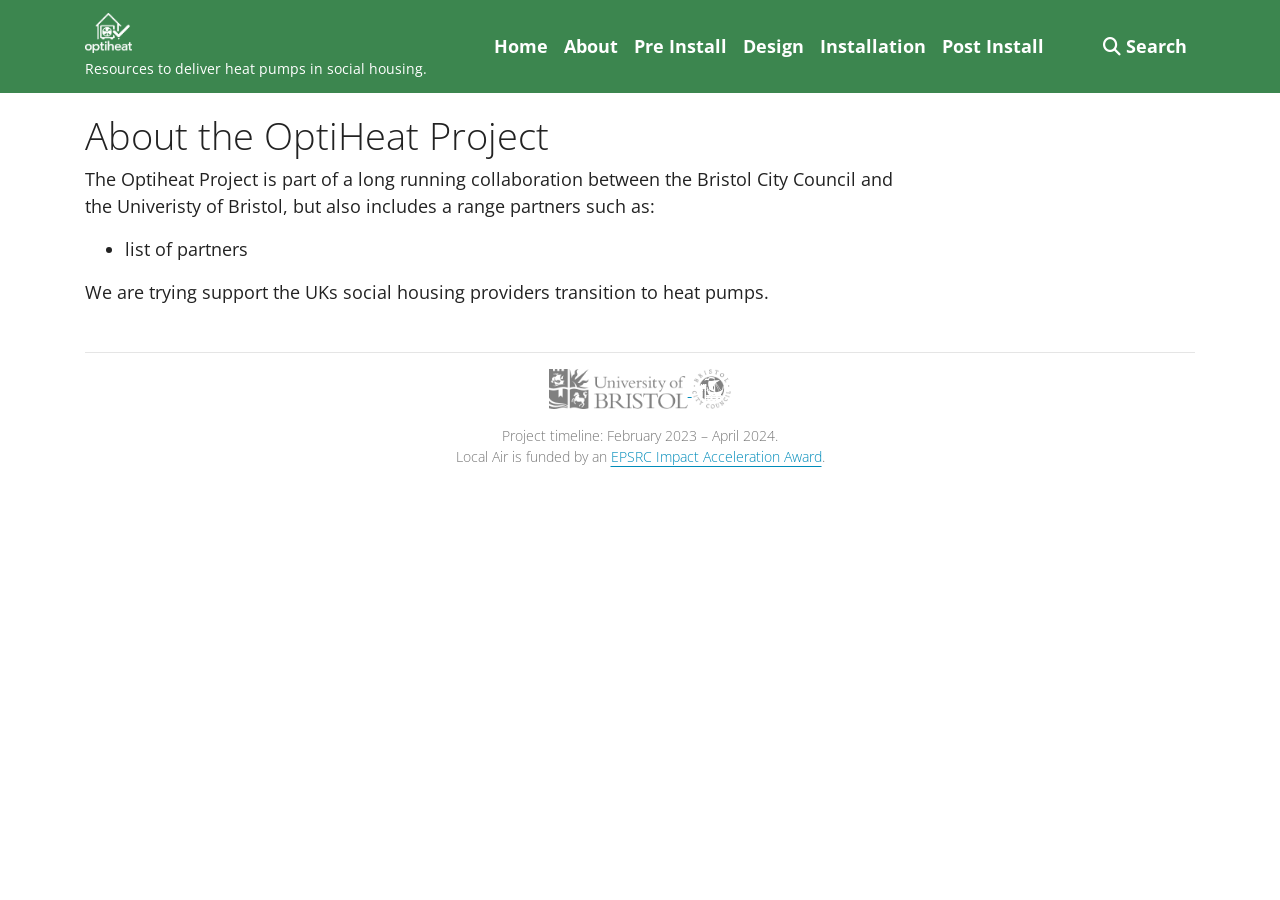
==== commit faae48da: "Deployed c2340bd with MkDocs version: 1.6.1" ====
--- a/about/index.html
+++ b/about/index.html
@@ -116,8 +116,11 @@
     <div class="container">
         <hr>
         <p>
-            <a href="https://www.bristol.ac.uk/golding/">
-                <img src="../images/uob.png" alt="University of Bristol">
+            <a href="https://www.bristol.ac.uk/">
+                <img src="../images/UoB_logo.png" alt="University of Bristol">
+            </a>
+            <a href="https://www.bristol.gov.uk/">
+                <img src="../images/BCC_logo.png" alt="Bristol City Council">
             </a>
         </p>
         <p>
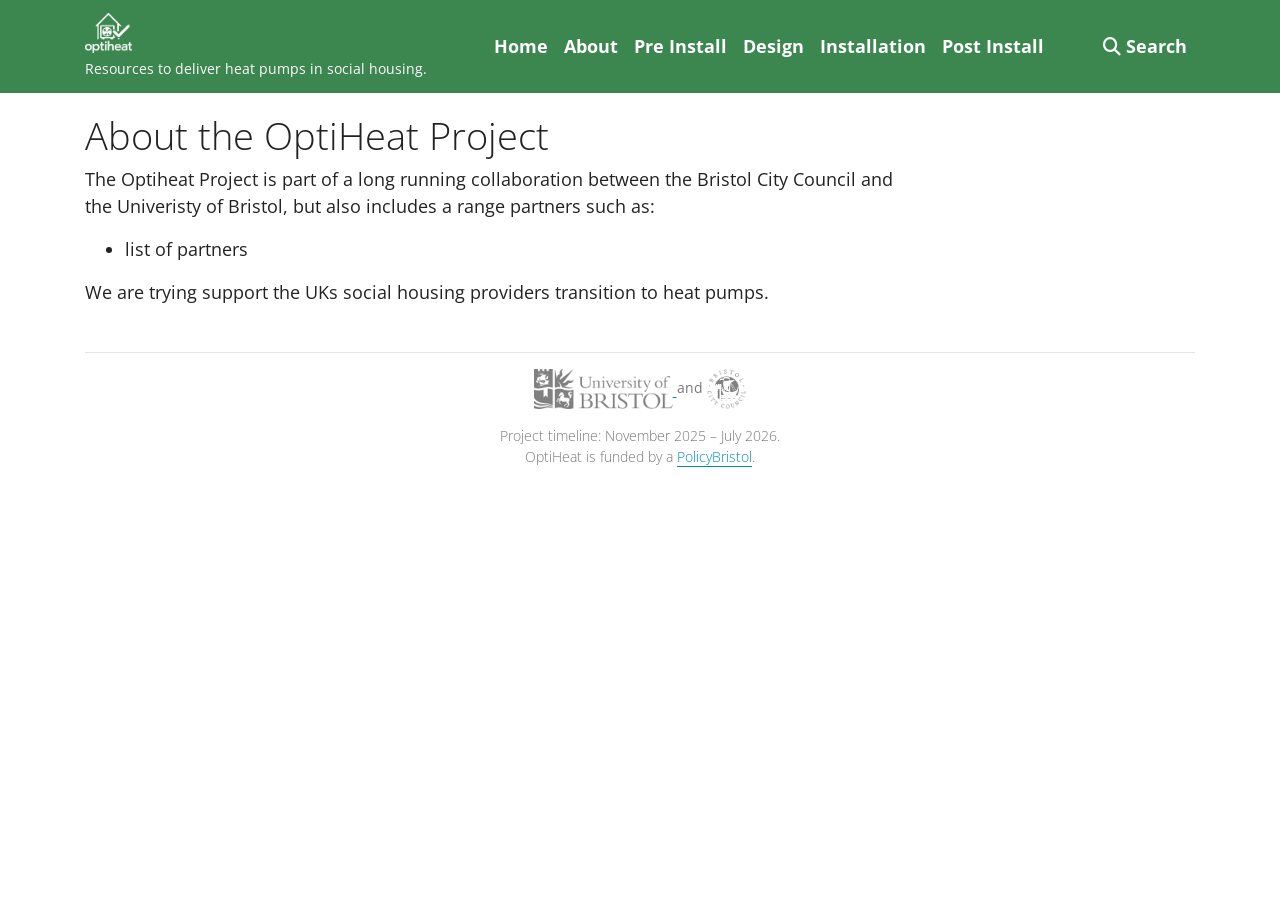
==== commit 68420f2d: "Deployed c2340bd with MkDocs version: 1.6.1" ====
--- a/about/index.html
+++ b/about/index.html
@@ -119,13 +119,14 @@
             <a href="https://www.bristol.ac.uk/">
                 <img src="../images/UoB_logo.png" alt="University of Bristol">
             </a>
+	    <b> and </b>
             <a href="https://www.bristol.gov.uk/">
                 <img src="../images/BCC_logo.png" alt="Bristol City Council">
             </a>
         </p>
         <p>
-            Project timeline: February 2023 – April 2024.<br>
-            Local Air is funded by an <a href="https://www.bristol.ac.uk/red/industry/impact-acceleration-accounts/epsrc-iaa/">EPSRC Impact Acceleration Award</a>.
+            Project timeline: November 2025 – July 2026.<br>
+            OptiHeat is funded by a <a href="https://www.bristol.ac.uk/policybristol/">PolicyBristol</a>.
         </p>
     </div>
 
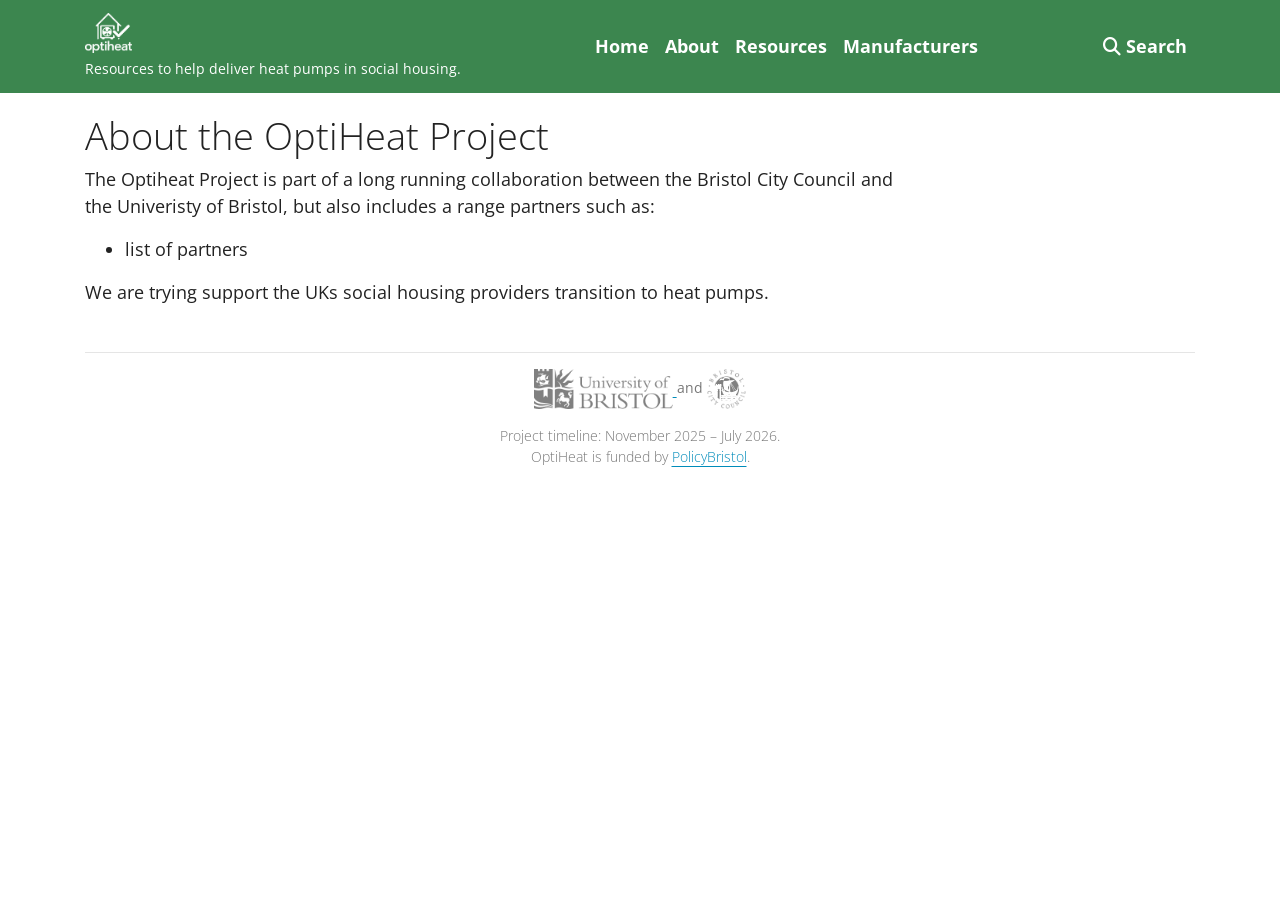
==== commit 1d487bbb: "Deployed c2340bd with MkDocs version: 1.6.1" ====
--- a/about/index.html
+++ b/about/index.html
@@ -51,7 +51,7 @@
        id="image1" />
   </g>
 </svg>
-        <small>Resources to deliver heat pumps in social housing.</small>
+        <small>Resources to help deliver heat pumps in social housing.</small>
     </a>
                 <!-- Expander button -->
                 <button type="button" class="navbar-toggler" data-bs-toggle="collapse" data-bs-target="#navbar-collapse" aria-controls="navbar-collapse" aria-expanded="false" aria-label="Toggle navigation">
@@ -69,16 +69,10 @@
                                 <a href="./" class="nav-link active" aria-current="page">About</a>
                             </li>
                             <li class="nav-item">
-                                <a href="../pre_install/" class="nav-link">Pre Install</a>
+                                <a href="../resources/" class="nav-link">Resources</a>
                             </li>
                             <li class="nav-item">
-                                <a href="../design/" class="nav-link">Design</a>
-                            </li>
-                            <li class="nav-item">
-                                <a href="../installation/" class="nav-link">Installation</a>
-                            </li>
-                            <li class="nav-item">
-                                <a href="../post_install/" class="nav-link">Post Install</a>
+                                <a href="../manufacturers/" class="nav-link">Manufacturers</a>
                             </li>
                         </ul>
 
@@ -126,7 +120,7 @@
         </p>
         <p>
             Project timeline: November 2025 – July 2026.<br>
-            OptiHeat is funded by a <a href="https://www.bristol.ac.uk/policybristol/">PolicyBristol</a>.
+            OptiHeat is funded by <a href="https://www.bristol.ac.uk/policybristol/">PolicyBristol</a>.
         </p>
     </div>
 
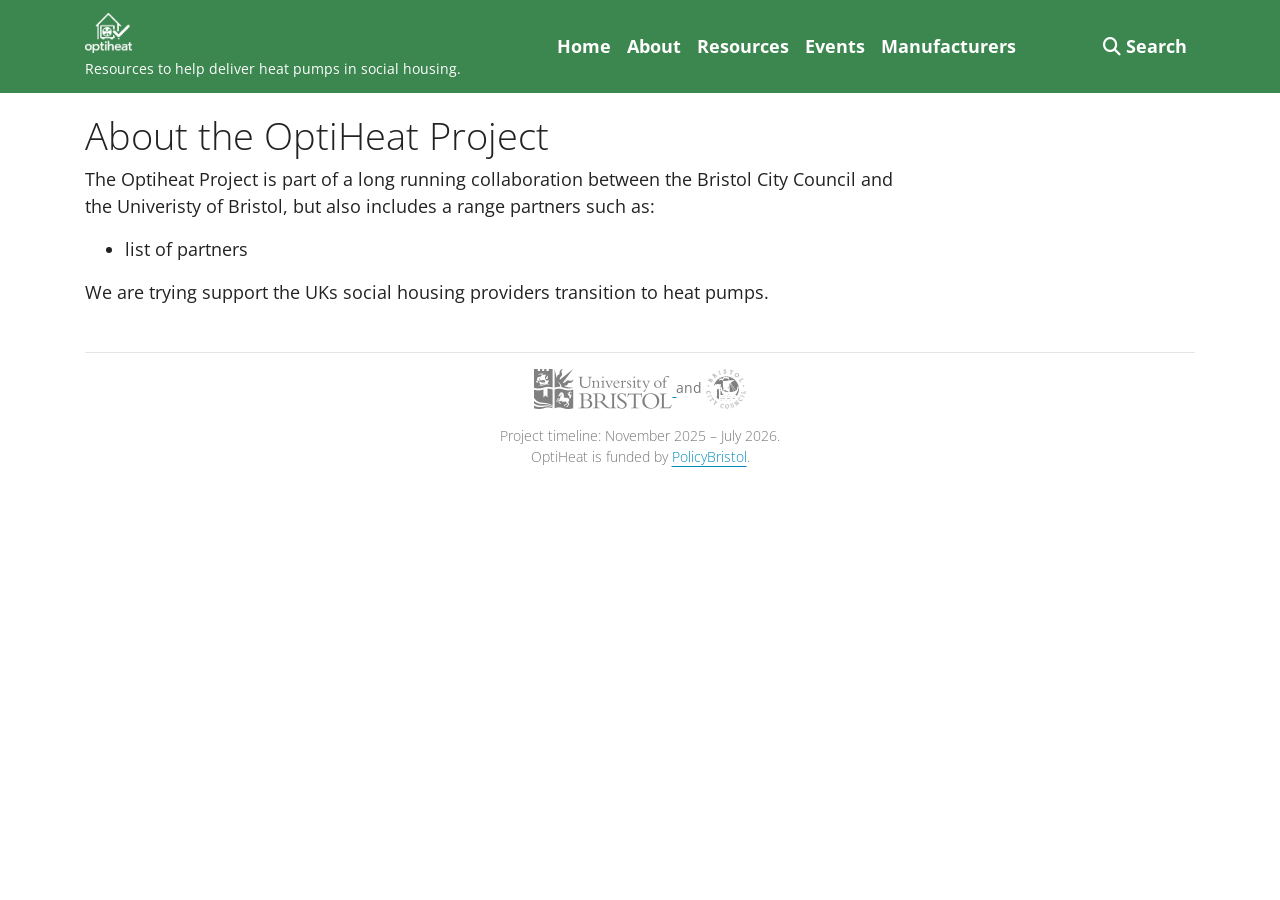
==== commit c79c1d8c: "Deployed 78da759 with MkDocs version: 1.6.1" ====
--- a/about/index.html
+++ b/about/index.html
@@ -20,7 +20,15 @@
         <link href="../css/solid.min.css" rel="stylesheet">
         <link href="../css/v4-font-face.min.css" rel="stylesheet">
         <link href="../css/base.css" rel="stylesheet">
-        <link href="../css/extra.css" rel="stylesheet"> 
+        <link href="../css/extra.css" rel="stylesheet">
+        <script async src="https://www.googletagmanager.com/gtag/js?id=G-PPMW7GPNBR"></script>
+        <script>
+          window.dataLayer = window.dataLayer || [];
+          function gtag(){dataLayer.push(arguments);}
+          gtag('js', new Date());
+
+          gtag('config', "G-PPMW7GPNBR");
+        </script> 
     </head>
 
     <body>
@@ -72,6 +80,9 @@
                                 <a href="../resources/" class="nav-link">Resources</a>
                             </li>
                             <li class="nav-item">
+                                <a href="../events/" class="nav-link">Events</a>
+                            </li>
+                            <li class="nav-item">
                                 <a href="../manufacturers/" class="nav-link">Manufacturers</a>
                             </li>
                         </ul>
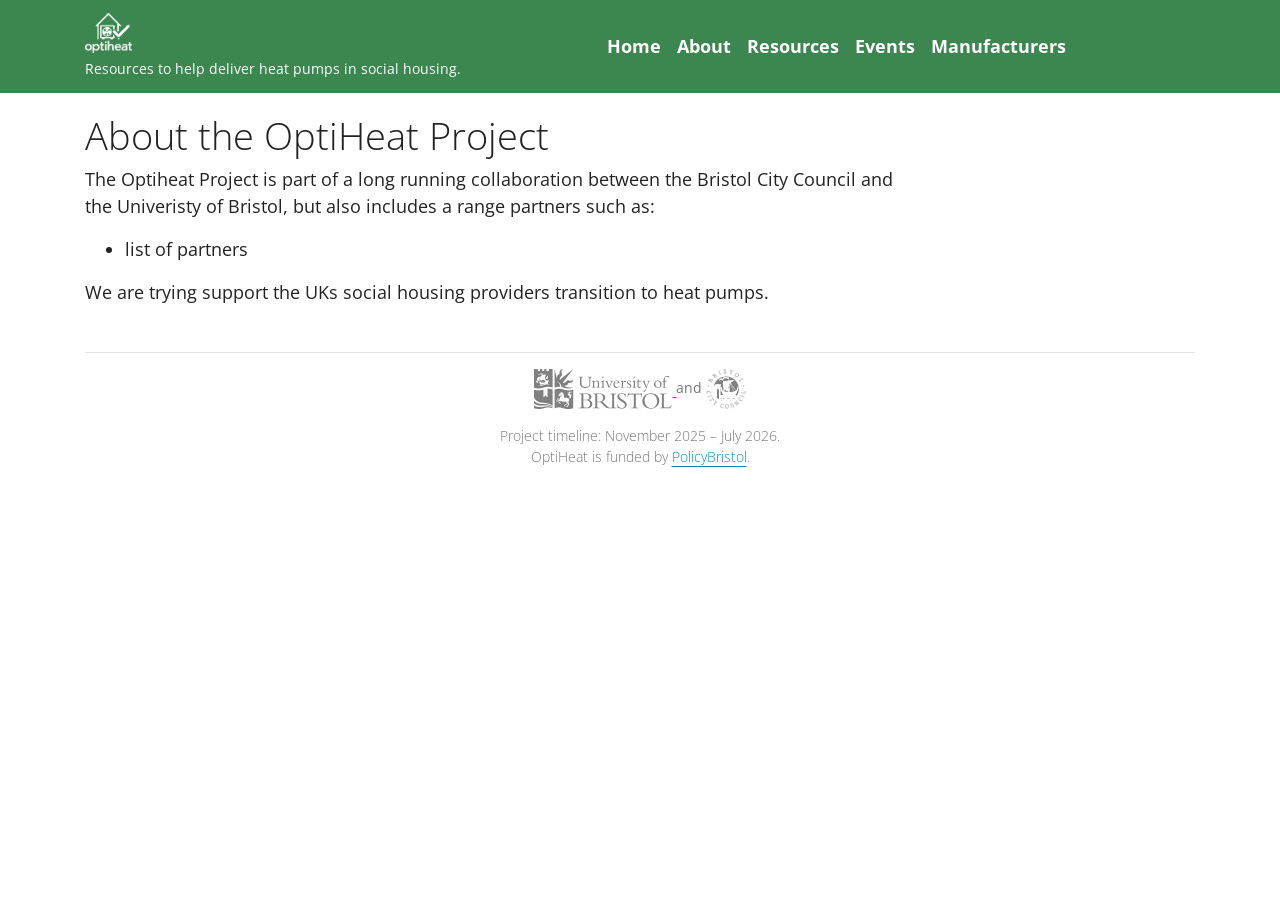
==== commit 3b12c1ca: "Deployed 78da759 with MkDocs version: 1.6.1" ====
--- a/about/index.html
+++ b/about/index.html
@@ -88,11 +88,6 @@
                         </ul>
 
                     <ul class="nav navbar-nav ms-md-auto">
-                        <li class="nav-item">
-                            <a href="#" class="nav-link" data-bs-toggle="modal" data-bs-target="#mkdocs_search_modal">
-                                <i class="fa fa-search"></i> Search
-                            </a>
-                        </li>
     
 
                     </ul>
@@ -142,29 +137,8 @@
                 shortcuts = {"help": 191, "next": 78, "previous": 80, "search": 83};
         </script>
         <script src="../js/base.js"></script>
-        <script src="../search/main.js"></script>
 
-        <div class="modal" id="mkdocs_search_modal" tabindex="-1" role="dialog" aria-labelledby="searchModalLabel" aria-hidden="true">
-    <div class="modal-dialog modal-lg">
-        <div class="modal-content">
-            <div class="modal-header">
-                <h4 class="modal-title" id="searchModalLabel">Search</h4>
-                <button type="button" class="btn-close" data-bs-dismiss="modal" aria-label="Close"></button>
-            </div>
-            <div class="modal-body">
-                <p>From here you can search these documents. Enter your search terms below.</p>
-                <form>
-                    <div class="form-group">
-                        <input type="search" class="form-control" placeholder="Search..." id="mkdocs-search-query" title="Type search term here">
-                    </div>
-                </form>
-                <div id="mkdocs-search-results" data-no-results-text="No results found"></div>
-            </div>
-            <div class="modal-footer">
-            </div>
-        </div>
-    </div>
-</div><div class="modal" id="mkdocs_keyboard_modal" tabindex="-1" role="dialog" aria-labelledby="keyboardModalLabel" aria-hidden="true">
+        <div class="modal" id="mkdocs_keyboard_modal" tabindex="-1" role="dialog" aria-labelledby="keyboardModalLabel" aria-hidden="true">
     <div class="modal-dialog">
         <div class="modal-content">
             <div class="modal-header">
